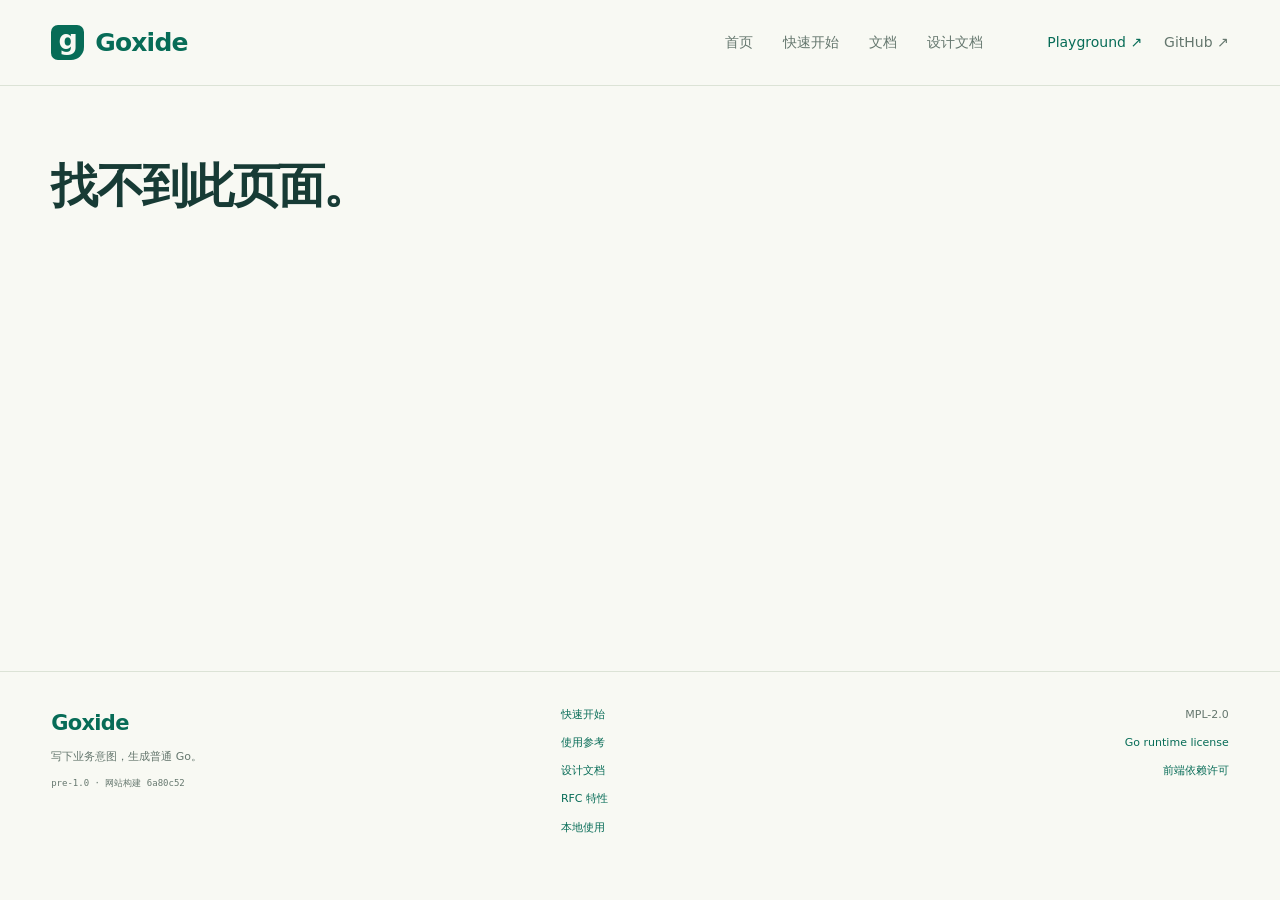
==== design/index.html @ eb505bed "Publish quickstart projects and language design reference" ====
<!doctype html>
<html lang="zh-CN"><head><meta charset="utf-8"><meta name="viewport" content="width=device-width,initial-scale=1"><meta name="description" content="用 Goxide 表达业务，生成你熟悉的 Go。学习渐进接入、完整 Gox 项目、包管理与 feature。"><link rel="icon" href="data:image/svg+xml,%3Csvg xmlns='http://www.w3.org/2000/svg' viewBox='0 0 32 32'%3E%3Ctext y='25' font-size='28'%3Eg%3C/text%3E%3C/svg%3E"><title>Goxide · 用 Goxide 表达业务，生成你熟悉的 Go</title>  <script type="module" crossorigin src="/assets/index-D90yCxRX.js"></script>
  <link rel="stylesheet" crossorigin href="/assets/index-eGLVN8Cb.css">
</head><body><div id="root"></div></body></html>
---- assets/index-eGLVN8Cb.css ----
:root{--paper:#f8f9f3;--surface:#fffef9;--ink:#173b35;--muted:#65776e;--teal:#076c57;--teal-dark:#055541;--mint:#e8f1df;--lime:#d9efb5;--line:#dce3d6;--code:#102e2a;--mono:ui-monospace, SFMono-Regular, Menlo, Consolas, monospace}*{box-sizing:border-box}html{scroll-padding-top:108px}body{background:var(--paper);color:var(--ink);margin:0;font:16px/1.75 -apple-system,BlinkMacSystemFont,Segoe UI,system-ui,sans-serif}a{color:var(--teal);text-underline-offset:4px}a:hover{color:var(--teal-dark)}button,input,select{font:inherit}button,.button{cursor:pointer;border:1px solid var(--line);background:var(--surface);color:var(--ink);border-radius:7px;padding:9px 14px;font-size:13px;line-height:1.5;text-decoration:none}button:hover,.button:hover{border-color:#91b29c}button:disabled{opacity:.45;cursor:default}button:focus-visible,a:focus-visible,input:focus-visible,select:focus-visible,summary:focus-visible,pre:focus-visible,[tabindex="0"]:focus-visible{outline-offset:3px;outline:3px solid #bf782e}.primary,button[aria-pressed=true]{background:var(--teal);color:#fff;border-color:var(--teal)}.primary:hover{background:var(--teal-dark);color:#fff}.button{justify-content:center;align-items:center;gap:15px;font-weight:650;display:inline-flex}input,select{border:1px solid var(--line);background:var(--surface);border-radius:6px;max-width:380px;padding:8px;font-size:13px}code{font-family:var(--mono);font-size:.88em}p{margin:0 0 16px}h1,h2,h3,h4{letter-spacing:-.035em;font-weight:700;line-height:1.35}h1{margin:12px 0 25px;font-size:clamp(32px,3.7vw,50px)}h2{margin:35px 0 16px;font-size:28px}h3{margin:25px 0 13px;font-size:21px}h4{margin:25px 0 12px;font-size:17px}pre{white-space:pre-wrap;overflow-wrap:anywhere;max-width:100%;font:13px/1.7 var(--mono);background:#e9eee3;padding:18px}[hidden]{display:none!important}.sr-only{clip:rect(0, 0, 0, 0);white-space:nowrap;border:0;width:1px;height:1px;margin:-1px;padding:0;position:absolute;overflow:hidden}.skip{z-index:100;background:var(--lime);padding:10px 16px;position:fixed;top:-100px;left:15px}.skip:focus{top:10px}.site-header,main,.site-footer{max-width:1440px;margin:auto;padding:24px 4%}.site-header{z-index:40;border-bottom:1px solid var(--line);background:var(--paper);justify-content:space-between;align-items:center;gap:32px;display:flex;position:sticky;top:0}.brand{letter-spacing:-.8px;align-items:center;gap:11px;font-size:25px;font-weight:780;line-height:1;text-decoration:none;display:inline-flex}.brand-mark{background:var(--teal);width:33px;height:35px;color:var(--paper);border-radius:7px 7px 13px;place-items:center;padding-bottom:5px;font-size:27px;display:grid}.site-header nav{align-items:center;gap:64px;font-size:14px;display:flex}.primary-navigation,.secondary-navigation{align-items:center;gap:30px;display:flex}.site-header nav a{color:var(--muted);white-space:nowrap;padding:6px 0;text-decoration:none}.site-header nav a[aria-current=page]{color:var(--teal);box-shadow:0 2px var(--teal);font-weight:700}.secondary-navigation{gap:22px}.secondary-navigation a:first-child{color:var(--teal)}main{outline:none;min-height:65vh}main>section{min-width:0;padding:32px 0 64px}.eyebrow{color:var(--teal);letter-spacing:2px;margin-bottom:15px;font-size:11px;font-weight:750;line-height:1.6}.caption,.provenance{color:var(--muted);overflow-wrap:anywhere;font-size:12px}.intro,.page-intro{color:var(--muted);max-width:820px;font-size:18px}.loading,.empty,.content-loading{color:var(--muted);padding:28px}.content-loading{border:1px dashed var(--line);border-radius:10px;align-self:start}.status-dot{background:#80b897;border-radius:50%;flex:none;width:6px;height:6px;display:inline-block}.toolbar{flex-wrap:wrap;align-items:center;gap:12px;margin:18px 0;display:flex}.toolbar label{align-items:center;gap:8px;font-size:13px;display:flex}.code-source{background:var(--code);color:#dfece3;font:12px/1.85 var(--mono);white-space:pre;overflow-wrap:normal;tab-size:4;max-height:620px;margin:0;padding:21px 24px;overflow:auto}.code-source code{font:inherit}.token-comment{color:#8ea99a}.token-string{color:#d9dfa5}.token-number{color:#e7bb8c}.token-keyword{color:#8bd4bb}.code-tabs{border-bottom:1px solid var(--line);gap:4px;min-width:0;padding:8px 10px;display:flex;overflow-x:auto}.code-tabs button{white-space:nowrap;color:var(--muted);background:0 0;border:0;border-radius:5px;padding:8px 14px;font-size:13px}.code-tabs button[aria-selected=true]{color:var(--teal);background:var(--mint);font-weight:700}.copy-control{flex:none;align-items:center;gap:7px;display:inline-flex}.copy-control button{padding:4px 9px;font-size:11px}.copy-status{font:10px/1.4 system-ui,sans-serif}.readonly-filebar{font:11px/1.5 var(--mono);color:#a8c2b5;border-bottom:1px solid #2c4840;justify-content:space-between;align-items:center;gap:12px;min-width:0;padding:11px 18px;display:flex}.readonly-filebar>span:first-child{overflow-wrap:anywhere;min-width:0}.readonly-filebar button{color:#d9e6da;background:0 0;border-color:#35564a}.file-view.readonly-view{background:var(--code);color:#dfece3;border-color:#25483c;border-radius:10px}.readonly-view .view-toolbar{color:#dfebdd;background:#1b3c32;border-bottom:1px solid #315145}.readonly-view .view-toolbar>span{color:#a8c2b5}.readonly-view .view-toolbar button{color:#dfece3;background:0 0;border-color:#4a6658}.readonly-view .empty{color:#afc2b7}.readonly-body.with-tree{grid-template-columns:minmax(145px,26%) minmax(0,1fr);display:grid}.readonly-pane{min-width:0}.readonly-tree{border-right:1px solid #315145;max-height:560px;padding:12px 9px;overflow:auto}.readonly-tree button{color:#b1c6b9;text-align:left;width:100%;font:11px/1.6 var(--mono);overflow-wrap:anywhere;background:0 0;border:0;border-radius:4px;padding:7px 9px;display:block}.readonly-tree button[aria-pressed=true]{color:#fff;background:#2b5442}.readonly-view .code-tabs,.hero-code .code-tabs{background:#16372e;border-color:#315145}.readonly-view .code-tabs button,.hero-code .code-tabs button{color:#b1c6b9}.readonly-view .code-tabs button[aria-selected=true],.hero-code .code-tabs button[aria-selected=true]{color:#e6f7cf;background:#2c5341}main>.home-page{padding-top:44px;padding-bottom:10px}.hero{grid-template-columns:minmax(0,1fr) minmax(0,1.07fr);align-items:center;gap:clamp(30px,5vw,76px);padding:20px 0 58px;display:grid}.hero-copy{min-width:0}.hero h1{letter-spacing:-.05em;margin:20px 0 27px;font-size:clamp(40px,4.35vw,62px);line-height:1.2}.hero h1>span{color:var(--teal)}.hero h1 .hero-verb{color:inherit;white-space:nowrap}.hero h1 em{color:var(--teal);margin-top:12px;font-size:.74em;font-style:normal;line-height:1.45;display:block}.hero-description{color:var(--muted);max-width:510px;font-size:16px;line-height:1.9}.hero-actions{flex-wrap:wrap;gap:10px;margin:29px 0 18px;display:flex}.hero-actions .button{padding:12px 17px}.hero-note{color:var(--muted);letter-spacing:.3px;font-size:11px}.hero-note code{font-size:12px}.hero-code{background:var(--code);border:1px solid #2b4c3a;border-radius:12px;min-width:0;overflow:hidden;box-shadow:14px 17px #e8eee0}.code-window-title{color:#c1d2c4;border-bottom:1px solid #315145;align-items:center;gap:13px;padding:14px 19px;font-size:11px;display:flex}.window-dots{color:#6c8b70;letter-spacing:2px;font-size:9px}.hero-code .code-source{height:350px;font-size:11px}.hero-code .loading{color:#bbd0bd;height:390px}.code-window-caption{color:#a5bea8;border-top:1px solid #315145;align-items:center;gap:9px;padding:13px 20px;font-size:10px;display:flex}.proof-strip{border-top:1px solid var(--line);border-bottom:1px solid var(--line);color:var(--muted);grid-template-columns:repeat(4,1fr);gap:20px;padding:22px 0;font-size:12px;display:grid}.proof-strip span{align-items:center;gap:9px;display:flex}.proof-strip span:before{content:"✓";color:var(--teal);font-size:13px}.home-section{padding:78px 0 0}.section-heading{justify-content:space-between;align-items:flex-end;gap:25px;margin-bottom:30px;display:flex}.section-heading h2{margin:6px 0 0;font-size:clamp(27px,2.6vw,35px)}.section-heading .eyebrow{margin-bottom:10px}.section-heading>a{white-space:nowrap;font-size:12px;text-decoration:none}.capability-grid{grid-template-columns:repeat(3,minmax(0,1fr));gap:22px;display:grid}.capability-card{border:1px solid var(--line);background:var(--surface);border-radius:10px;min-width:0;padding:22px}.card-number{font:11px var(--mono);color:#829781}.capability-card h3{margin:15px 0 12px;font-size:23px}.capability-card p{color:var(--muted);min-height:68px;font-size:13px}.capability-card .code-source{height:213px;margin:22px -22px 19px;padding:17px;font-size:10px}.capability-card>a{font-size:12px;font-weight:650;text-decoration:none}.workflow-grid{grid-template-columns:repeat(2,minmax(0,1fr));gap:24px;display:grid}.workflow-card{background:var(--surface);border:1px solid var(--line);color:var(--ink);border-radius:10px;padding:30px;text-decoration:none;display:block}.workflow-card:hover{border-color:#94b297}.workflow-card.tinted{background:#edf3e3}.workflow-label{color:var(--teal);letter-spacing:1px;font-size:11px;font-weight:650}.workflow-card h3{margin:14px 0 12px;font-size:25px}.workflow-card p{color:var(--muted);max-width:450px;font-size:14px}.workflow-chain{font:11px/1.5 var(--mono);flex-wrap:wrap;align-items:center;gap:9px;margin:27px 0;display:flex}.workflow-chain span{border:1px solid var(--line);background:#f9fbf5;border-radius:4px;padding:7px 9px}.workflow-chain b{color:#849c82}.workflow-card>strong{border-top:1px solid var(--line);color:var(--teal);justify-content:space-between;padding-top:19px;font-size:13px;display:flex}.project-preview{grid-template-columns:minmax(0,.8fr) minmax(0,1.2fr);align-items:start;gap:65px;display:grid}.project-preview h2{margin-top:12px;font-size:34px}.project-preview p:not(.eyebrow){color:var(--muted);font-size:15px}.project-preview .readonly-view{margin:0}.project-preview .code-source{max-height:405px}.text-link{font-size:13px;font-weight:600;text-decoration:none}.project-file-list{color:var(--muted);border-left:2px solid #cbdabd;flex-direction:column;gap:5px;margin-top:24px;padding-left:17px;display:flex}.project-file-list code{overflow-wrap:anywhere;font-size:11px}.try-banner{background:#e3edcf;border-radius:12px;justify-content:space-between;align-items:center;gap:30px;margin-top:80px;padding:38px 42px;display:flex}.try-banner h2{margin:8px 0 13px;font-size:31px}.try-banner p:last-child{color:var(--muted);margin:0;font-size:14px}.try-banner .button{flex:none;padding:13px 20px}.home-status{justify-content:space-between;align-items:center;gap:45px;padding:62px 0 32px;display:flex}.status-pill{font:9px/1.6 var(--mono);letter-spacing:1px;color:#647957;border:1px solid var(--line);background:#edf1e6;border-radius:20px;padding:4px 10px;display:inline-block}.home-status h2{margin:14px 0 10px;font-size:25px}.home-status p{color:var(--muted);margin-bottom:0;font-size:13px}.home-status>div:last-child{flex-direction:column;flex:none;gap:11px;display:flex}.home-status a{font-size:12px;text-decoration:none}.learn-page{grid-template-columns:222px minmax(0,1fr);gap:50px;display:grid}.section-sidebar{min-width:0}.section-sidebar .sidebar-content{max-height:calc(100vh - 145px);padding-right:14px;position:sticky;top:114px;overflow-y:auto}.sidebar-toggle{display:none}.sidebar-title{margin:6px 0 3px;font-size:14px;font-weight:700}.sidebar-caption{color:var(--muted);margin-bottom:27px;font-size:12px}.tutorial-sidebar nav{flex-direction:column;gap:9px;display:flex}.tutorial-sidebar nav a{color:var(--muted);border-left:2px solid #0000;border-radius:0 6px 6px 0;align-items:flex-start;gap:10px;padding:12px 10px;font-size:12px;line-height:1.65;text-decoration:none;display:flex}.tutorial-sidebar nav a[aria-current=step]{color:var(--teal);border-color:var(--teal);background:var(--mint);font-weight:650}.step-number{font:10px/2 var(--mono);opacity:.7}.sidebar-help{border-top:1px solid var(--line);color:var(--muted);flex-direction:column;gap:7px;margin:28px 0 5px;padding:20px 9px 0;font-size:11px;display:flex}.sidebar-help a{font-size:11px;text-decoration:none}.tutorial-content,.docs-article{min-width:0}.page-kicker{justify-content:space-between;align-items:center;gap:15px;display:flex}.page-kicker .eyebrow{margin:0}.page-kicker>a{font-size:11px;text-decoration:none}.tutorial-content h1{margin-top:18px;font-size:clamp(30px,3vw,43px)}.tutorial-actions{flex-wrap:wrap;align-items:center;gap:18px;margin:27px 0 32px;display:flex}.verified-note{color:var(--muted);align-items:center;gap:8px;font-size:10px;display:flex}.preset-panel{background:#edf3e6;border:1px solid #ceddc2;border-radius:9px;margin:0 0 28px;padding:22px}.preset-heading{justify-content:space-between;align-items:flex-start;gap:20px;display:flex}.preset-heading h2{margin:0 0 7px;font-size:19px}.preset-heading p{color:var(--muted);font-size:12px}.preset-heading>a{flex:none;font-size:11px;text-decoration:none}.preset-options{flex-wrap:wrap;gap:8px;display:flex}.preset-options button{padding:8px 12px;font-size:12px}.preset-facts{grid-template-columns:repeat(2,minmax(0,1fr));gap:12px;margin:18px 0;font-size:11px;display:grid}.preset-facts dt{color:var(--muted);margin-bottom:6px}.preset-facts dd{flex-wrap:wrap;gap:6px;margin:0;display:flex}.preset-facts code{border:1px solid var(--line);overflow-wrap:anywhere;background:#f7faf2;border-radius:4px;padding:3px 7px;font-size:10px}.preset-command{border-top:1px solid #d6e1ca;justify-content:space-between;align-items:center;gap:15px;padding-top:16px;display:flex}.preset-command>code{overflow-wrap:anywhere;font-size:11px}.tutorial-workbench{border:1px solid var(--line);background:var(--surface);border-radius:10px;min-width:0;overflow:hidden}.tutorial-workbench>.code-tabs{padding:10px}.tutorial-workbench>[role=tabpanel]{padding:15px}.tutorial-workbench .readonly-view{margin:0}.content-note{color:var(--muted);margin:0;padding:24px;font-size:14px}.tutorial-output{padding:3px 8px 8px}.tutorial-output h2{margin:12px 0;font-size:19px}.command-card{background:var(--code);color:#deebdd;border:1px solid #315145;border-radius:7px;margin:15px 0;overflow:hidden}.command-bar{border-bottom:1px solid #315145;justify-content:space-between;align-items:center;gap:12px;padding:13px 16px;display:flex}.command-bar>code{overflow-wrap:anywhere;font-size:11px}.command-bar .copy-control button{color:#deebdd;background:0 0;border-color:#4a6658}.command-success{color:#a6bcaa;margin:0;padding:16px;font-size:11px}.validation-commands{margin-top:22px;font-size:12px}.validation-commands summary{cursor:pointer;color:var(--teal);padding:8px 0}.run-preview{border:1px solid var(--line);border-radius:9px;margin-top:26px;overflow:hidden}.run-preview>div{background:#edf2e6;justify-content:space-between;align-items:center;gap:10px;padding:13px 20px;display:flex}.run-preview h2{margin:0;font-size:14px}.run-preview>div>span{color:var(--muted);font-size:10px}.run-preview .code-source{max-height:230px;font-size:11px}.run-preview>button{color:var(--teal);background:0 0;border:0;margin:10px 15px;font-size:11px}.tutorial-next-steps{justify-content:space-between;align-items:center;gap:30px;margin:34px 0;display:flex}.tutorial-next-steps h2{margin:0 0 9px;font-size:19px}.tutorial-next-steps p{color:var(--muted);max-width:560px;margin:0;font-size:12px}.tutorial-next-steps>a{flex:none;font-size:11px}.step-pagination{border-top:1px solid var(--line);grid-template-columns:repeat(2,minmax(0,1fr));gap:25px;padding-top:23px;display:grid}.step-pagination a{flex-direction:column;gap:6px;text-decoration:none;display:flex}.step-pagination a:last-child{text-align:right;align-items:flex-end}.step-pagination small{color:var(--muted);font-size:10px}.step-pagination strong{font-size:12px}.docs-page{grid-template-columns:220px minmax(0,1fr) 170px;gap:38px;display:grid}.docs-sidebar .sidebar-content{padding-right:14px}.reader-title{margin:2px 0 4px;font-size:14px;font-weight:700}.reader-caption{color:var(--muted);margin-bottom:17px;font-size:10px}.docs-search{border:1px solid var(--line);background:var(--surface);color:var(--muted);border-radius:7px;align-items:center;gap:7px;margin:2px 0 25px;padding:7px 10px;display:flex}.docs-search input{background:0 0;border:0;outline:none;width:100%;min-width:0;padding:0;font-size:12px}.docs-search:focus-within{outline-offset:2px;outline:2px solid #bf782e}.docs-search input:focus-visible{outline:none}.docs-search kbd{font:9px/1.6 var(--mono);border:1px solid var(--line);white-space:nowrap;border-radius:3px;padding:1px 3px}.search-count{color:var(--muted);margin-top:-12px;font-size:11px}.docs-category{margin-bottom:22px}.docs-category h2{letter-spacing:.7px;color:#788776;margin:0 0 8px;font-size:11px}.docs-category a{color:var(--muted);border-left:2px solid #0000;border-radius:0 4px 4px 0;padding:7px 10px;font-size:12px;line-height:1.6;text-decoration:none;display:block}.docs-category a[aria-current=page]{color:var(--teal);background:var(--mint);border-color:var(--teal);font-weight:650}.docs-article>.eyebrow{margin-top:2px}.docs-article>h1{margin:12px 0 32px;font-size:36px;line-height:1.35}.design-reading-note{color:#50664e;background:#edf3e5;border-left:3px solid #8eae76;border-radius:0 6px 6px 0;margin:-6px 0 27px;padding:15px 18px;font-size:12px;line-height:1.8}.markdown-content{overflow-wrap:anywhere;font-size:14px;line-height:1.95}.markdown-content>p:first-child{color:var(--muted);font-size:16px}.markdown-content h2{border-bottom:1px solid var(--line);margin:38px 0 17px;padding-bottom:12px;scroll-margin-top:108px;font-size:23px}.markdown-content h3{margin-top:29px;scroll-margin-top:108px;font-size:18px}.markdown-content h4{scroll-margin-top:108px}.markdown-content p{margin-bottom:17px}.markdown-content p code,.markdown-content li code,.markdown-content td code,.markdown-content th code{color:#305a40;background:#eaf0e1;border-radius:3px;padding:2px 5px;font-size:.85em}.markdown-content li{margin-bottom:6px;padding-left:2px}.markdown-content ul,.markdown-content ol{padding-left:23px}.markdown-content li p{margin:0}.markdown-content li ul,.markdown-content li ol{margin:8px 0}.markdown-content blockquote{color:#50664e;background:#eef3e5;border-left:3px solid #8eae76;margin:25px 0;padding:17px 22px}.markdown-content blockquote p:last-child{margin:0}.markdown-content hr{border:0;border-top:1px solid var(--line);margin:28px 0}.heading-anchor{color:#819879;opacity:0;margin-left:10px;font-size:.8em;text-decoration:none}.markdown-content :is(h2,h3,h4,h5,h6):hover .heading-anchor,.heading-anchor:focus-visible{opacity:1}.markdown-code{background:var(--code);border:1px solid #315145;border-radius:8px;margin:23px 0;overflow:hidden}.markdown-code .code-source{font-size:11px}.table-scroll{border:1px solid var(--line);border-radius:6px;max-width:100%;margin:23px 0;overflow:auto}.table-scroll table{border-collapse:collapse;width:100%;min-width:560px;font-size:12px}.table-scroll th{background:#eef2e6;font-size:11px}.table-scroll th,.table-scroll td{border-bottom:1px solid var(--line);text-align:left;vertical-align:top;padding:11px 13px}.table-scroll tr:last-child td{border-bottom:0}.table-scroll td{min-width:100px}.docs-toc>div{border-left:1px solid var(--line);max-height:calc(100vh - 150px);padding-left:19px;position:sticky;top:116px;overflow-y:auto}.docs-toc p{letter-spacing:1px;color:var(--muted);margin-bottom:12px;font-size:10px}.docs-toc nav,.inline-toc nav{flex-direction:column;gap:10px;display:flex}.docs-toc nav a,.inline-toc nav a{color:var(--muted);overflow-wrap:anywhere;font-size:11px;line-height:1.6;text-decoration:none}.docs-toc nav a:hover,.inline-toc nav a:hover{color:var(--teal)}.docs-toc nav a.nested,.inline-toc nav a.nested{padding-left:9px}.back-to-top{margin-top:25px;font-size:10px;text-decoration:none;display:block}.inline-toc{display:none}.docs-bottom{border-top:1px solid var(--line);justify-content:space-between;gap:20px;margin-top:45px;padding-top:22px;font-size:11px;display:flex}.missing-content h1{font-size:31px}.dual-editor{grid-template-columns:minmax(0,1fr) minmax(0,1fr);gap:14px;display:grid}.dual-editor>div{min-width:0}.dual-editor[data-layout=source],.dual-editor[data-layout=result],.dual-editor[data-layout=vertical]{grid-template-columns:minmax(0,1fr)}.dual-editor[data-layout=source]>.result-panel,.dual-editor[data-layout=result]>.source-panel{display:none}.file-view{border:1px solid var(--line);background:#fff;border-radius:7px;min-width:0;margin:16px 0;overflow:hidden}.view-toolbar{background:#eef2e9;align-items:center;gap:12px;padding:7px 10px;font-size:12px;display:flex}.view-toolbar>span{color:var(--muted);margin-left:auto}.view-toolbar button{padding:4px 8px;font-size:11px}.view-body{grid-template-columns:minmax(110px,23%) minmax(0,1fr);display:grid}.view-body.collapsed{grid-template-columns:minmax(0,1fr)}.file-tree{border-right:1px solid var(--line);max-height:550px;padding:8px;overflow:auto}.file-tree p{font:10px var(--mono);color:var(--muted);overflow-wrap:anywhere}.file-tree button{text-align:left;overflow-wrap:anywhere;width:100%;font:11px var(--mono);margin:3px 0;padding:6px;display:block}.file-pane{min-width:0}.file-tabs{background:#f6f8f0;gap:4px;padding:7px;display:flex;overflow:auto}.file-tabs button{white-space:nowrap;font:12px var(--mono);padding:5px 9px}.tabs-row{background:#f6f8f0;gap:6px;min-width:0;padding:7px;display:flex}.tabs-row>.file-tabs{background:0 0;flex:1;min-width:0;padding:0}.tabs-row>.new-file{flex-shrink:0;padding:5px 8px;font-size:11px}.filebar{border-bottom:1px solid var(--line);font:11px var(--mono);flex-wrap:wrap;align-items:center;gap:8px;min-height:44px;padding:8px;display:flex}.filebar>span:first-child{overflow-wrap:anywhere;flex:1}.filebar button{padding:4px 8px;font-size:11px}.monaco-host{width:100%;min-width:0;height:460px}#status{color:var(--teal);font-size:13px}#status[data-state=error],#file-error{color:#a03924}#diagnostic{color:#76261a;background:#fff0e8;border-left:3px solid #a03924}.rfc-browser{grid-template-columns:250px minmax(0,1fr);gap:35px;display:grid}.rfc-browser article{min-width:0}.rfc-browser article>h2{margin-top:0}#rfc-list{border-right:1px solid var(--line);padding-right:15px}#rfc-list a{border-bottom:1px solid var(--line);overflow-wrap:anywhere;padding:12px;font-size:13px;text-decoration:none;display:block}#rfc-list a[aria-current=page]{background:var(--mint);font-weight:650}#rfc-list small{color:var(--muted);margin-top:6px;display:block}#project-examples>div{border-top:1px solid var(--line);margin-top:45px}.site-footer{border-top:1px solid var(--line);color:var(--muted);grid-template-columns:1.5fr 1fr 1fr;gap:35px;padding-top:33px;padding-bottom:35px;font-size:11px;display:grid}.footer-brand{letter-spacing:-.7px;font-size:21px;font-weight:750;text-decoration:none}.site-footer p{margin:6px 0}.site-footer small{font:9px/1.5 var(--mono)}.site-footer nav,.footer-licenses{flex-direction:column;gap:9px;display:flex}.site-footer a{text-decoration:none}.footer-licenses{align-items:flex-end}@media (width<=1200px){.site-header nav,.hero{gap:35px}.hero h1{font-size:48px}.hero-actions .button{gap:8px;padding:11px 12px;font-size:12px}.docs-page{grid-template-columns:205px minmax(0,1fr);gap:36px}.docs-toc{display:none}.inline-toc{border:1px solid var(--line);background:#f0f4e9;border-radius:6px;margin:-6px 0 28px;padding:11px 15px;display:block}.inline-toc summary{cursor:pointer;color:var(--teal);font-size:12px}.inline-toc nav{margin:15px 4px 5px}.learn-page{grid-template-columns:200px minmax(0,1fr);gap:30px}.project-preview{gap:35px}}@media (width<=900px){.site-header{gap:20px}.site-header nav{gap:25px}.primary-navigation{gap:21px}.secondary-navigation{gap:15px}.github-link{display:none}.hero{grid-template-columns:minmax(0,1fr);gap:34px;padding-top:0}.hero-copy{max-width:640px}.hero h1{max-width:650px;font-size:51px}.hero h1 em{margin-top:7px}.hero-description{max-width:600px}.hero-code{box-shadow:8px 10px #e8eee0}.hero-code .code-source{height:320px;font-size:12px}.proof-strip{grid-template-columns:repeat(2,minmax(0,1fr));gap:15px 25px}.capability-grid{grid-template-columns:minmax(0,1fr);gap:16px}.capability-card{grid-template-columns:minmax(0,1fr) minmax(0,1fr);column-gap:24px;display:grid}.capability-card .code-source{grid-area:1/2/5;height:auto;min-height:236px;margin:-22px -22px -22px 0}.capability-card h3{margin-top:8px}.capability-card p{min-height:0}.capability-card>a{align-self:end}.workflow-card{padding:24px}.workflow-card h3{font-size:22px}.project-preview{grid-template-columns:minmax(0,1fr);gap:25px}.project-file-list{display:none}.try-banner{padding:30px}.try-banner h2{font-size:26px}.learn-page,.docs-page{grid-template-columns:minmax(0,1fr);gap:28px}.section-sidebar{border:1px solid var(--line);background:#f1f4e9;border-radius:8px}.sidebar-toggle{width:100%;color:var(--teal);background:0 0;border:0;justify-content:space-between;align-items:center;padding:12px 16px;font-size:13px;font-weight:650;display:flex}.section-sidebar .sidebar-content{max-height:430px;padding:5px 17px 17px;position:static}.section-sidebar:not([data-open=true]) .sidebar-content{display:none}.section-sidebar .sidebar-help{margin-top:18px}.sidebar-caption{margin-bottom:12px}.tutorial-sidebar nav{gap:4px}.docs-category{margin-bottom:15px}.docs-search{margin-top:8px}.docs-article>h1{font-size:34px}.dual-editor[data-layout=horizontal],.rfc-browser{grid-template-columns:minmax(0,1fr)}#rfc-list{border:1px solid var(--line);max-height:260px;padding:0;overflow:auto}}@media (width<=620px){html{scroll-padding-top:132px}.site-header,main,.site-footer{padding-left:5%;padding-right:5%}.site-header{flex-wrap:wrap;row-gap:17px;padding-top:17px;padding-bottom:14px}.brand{font-size:24px}.brand-mark{width:29px;height:31px;font-size:25px}.site-header nav{justify-content:space-between;gap:10px;width:100%;font-size:12px}.primary-navigation{gap:clamp(10px,2.7vw,18px)}.site-header nav a{padding:3px 0}.github-link{display:none}main>section{padding-top:18px;padding-bottom:40px}main>.home-page{padding-top:26px}.hero{padding-bottom:36px}.hero .eyebrow{letter-spacing:1.5px;font-size:10px}.hero h1{margin:17px 0 23px;font-size:42px;line-height:1.2}.hero h1 em{font-size:.67em;line-height:1.6}.hero-description{font-size:14px;line-height:1.85}.hero-actions{gap:9px;margin-top:23px}.hero-actions .button{flex:145px;padding:12px 11px;font-size:11px}.hero-note{font-size:10px}.hero-code .code-source{height:300px;padding:18px;font-size:10px}.hero-code .readonly-filebar{padding:9px 13px;font-size:10px}.code-window-title{padding:12px 14px;font-size:10px}.code-window-caption{padding:11px 14px;font-size:9px}.proof-strip{gap:14px;padding:20px 0;font-size:10px}.home-section{padding-top:48px}.section-heading{margin-bottom:23px;display:block}.section-heading h2{font-size:26px}.section-heading>a{margin-top:15px;display:inline-block}.capability-card{padding:22px;display:block}.capability-card h3{margin-top:13px;font-size:23px}.capability-card p{font-size:13px}.capability-card .code-source{height:203px;min-height:0;margin:22px -22px 19px}.workflow-grid{grid-template-columns:minmax(0,1fr);gap:16px}.workflow-chain{margin:22px 0}.project-preview h2{font-size:28px}.project-preview p:not(.eyebrow){font-size:13px}.project-preview .code-source{max-height:320px;font-size:10px}.try-banner{flex-direction:column;align-items:flex-start;gap:23px;margin-top:47px;padding:25px}.try-banner h2{font-size:25px}.try-banner p:last-child,.try-banner .button{font-size:12px}.home-status{flex-direction:column;align-items:flex-start;gap:24px;padding:40px 0 24px}.home-status>div:last-child{gap:13px}.page-kicker{display:block}.page-kicker>a{margin-top:9px;display:block}.tutorial-content h1,.docs-article>h1{margin-bottom:20px;font-size:29px}.page-intro{font-size:15px}.tutorial-actions{gap:13px;margin:23px 0 26px}.verified-note{font-size:9px}.preset-panel{padding:17px}.preset-heading{display:block}.preset-heading>a{margin-bottom:15px;display:inline-block}.preset-facts{grid-template-columns:minmax(0,1fr)}.preset-options button{padding:7px 10px;font-size:11px}.preset-command{flex-direction:column;align-items:flex-start;gap:10px}.tutorial-workbench>.code-tabs{padding:6px}.code-tabs button{padding:8px 11px;font-size:11px}.tutorial-workbench>[role=tabpanel]{padding:8px}.readonly-body.with-tree{grid-template-columns:minmax(0,1fr)}.readonly-tree{border-bottom:1px solid #315145;border-right:0;max-height:150px;padding:8px}.readonly-tree button{padding:5px 8px}.readonly-filebar{flex-wrap:wrap;padding:10px 13px}.code-source{max-height:440px;padding:17px;font-size:10px}.copy-control button{font-size:10px}.copy-status{display:none}.command-bar{flex-direction:column;align-items:flex-start;padding:13px}.command-bar>code{font-size:10px}.tutorial-output{padding:2px}.tutorial-next-steps{flex-direction:column;align-items:flex-start;gap:15px;margin:28px 0}.step-pagination{gap:18px}.step-pagination strong{font-size:11px}.markdown-content{font-size:13px;line-height:1.95}.markdown-content>p:first-child{font-size:14px}.markdown-content h2{margin-top:32px;font-size:21px}.markdown-content h3{font-size:17px}.markdown-code .code-source{font-size:10px}.table-scroll th,.table-scroll td{padding:10px}.table-scroll table{font-size:11px}.docs-bottom{flex-wrap:wrap;gap:15px}.toolbar label{flex-wrap:wrap}input,select{max-width:100%}.view-body{grid-template-columns:100px minmax(0,1fr)}.view-toolbar{gap:9px}.site-footer{grid-template-columns:1fr 1fr;gap:30px;padding-top:29px}.site-footer>div:first-child{grid-column:1/-1}.footer-licenses{align-items:flex-start}}@media (prefers-reduced-motion:no-preference){a,button{transition:background-color .15s,border-color .15s,color .15s}}
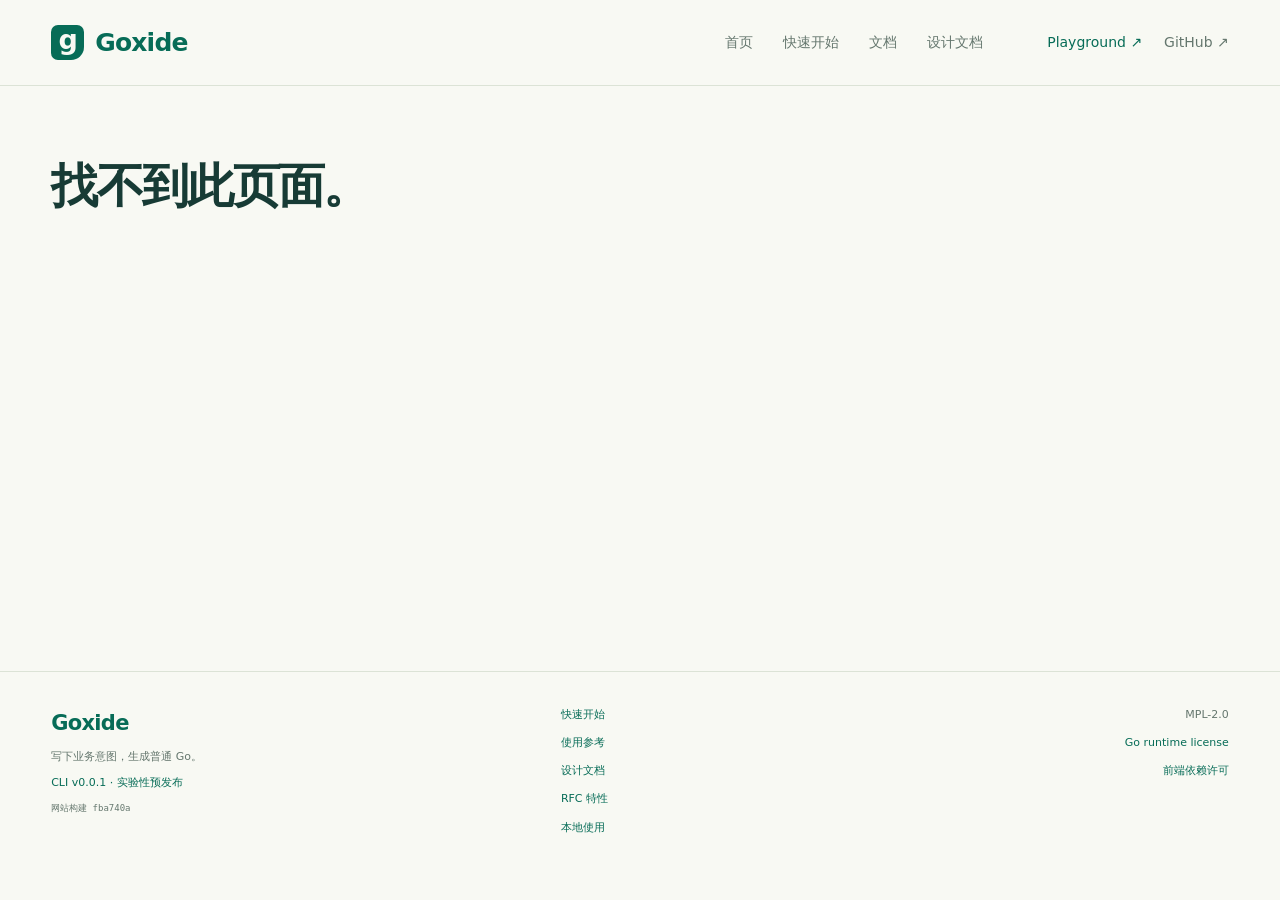
==== commit 75e75416: "Publish v0.0.1 preview downloads and installation guide" ====
--- a/design/index.html
+++ b/design/index.html
@@ -1,4 +1,4 @@
 <!doctype html>
-<html lang="zh-CN"><head><meta charset="utf-8"><meta name="viewport" content="width=device-width,initial-scale=1"><meta name="description" content="用 Goxide 表达业务，生成你熟悉的 Go。学习渐进接入、完整 Gox 项目、包管理与 feature。"><link rel="icon" href="data:image/svg+xml,%3Csvg xmlns='http://www.w3.org/2000/svg' viewBox='0 0 32 32'%3E%3Ctext y='25' font-size='28'%3Eg%3C/text%3E%3C/svg%3E"><title>Goxide · 用 Goxide 表达业务，生成你熟悉的 Go</title>  <script type="module" crossorigin src="/assets/index-D90yCxRX.js"></script>
-  <link rel="stylesheet" crossorigin href="/assets/index-eGLVN8Cb.css">
+<html lang="zh-CN"><head><meta charset="utf-8"><meta name="viewport" content="width=device-width,initial-scale=1"><meta name="description" content="用 Goxide 表达业务，生成你熟悉的 Go。学习渐进接入、完整 Gox 项目、包管理与 feature。"><link rel="icon" href="data:image/svg+xml,%3Csvg xmlns='http://www.w3.org/2000/svg' viewBox='0 0 32 32'%3E%3Ctext y='25' font-size='28'%3Eg%3C/text%3E%3C/svg%3E"><title>Goxide · 用 Goxide 表达业务，生成你熟悉的 Go</title>  <script type="module" crossorigin src="/assets/index-BRDBr-Si.js"></script>
+  <link rel="stylesheet" crossorigin href="/assets/index-LhmfD3P_.css">
 </head><body><div id="root"></div></body></html>
--- a/assets/index-LhmfD3P_.css
+++ b/assets/index-LhmfD3P_.css
@@ -0,0 +1 @@
+:root{--paper:#f8f9f3;--surface:#fffef9;--ink:#173b35;--muted:#65776e;--teal:#076c57;--teal-dark:#055541;--mint:#e8f1df;--lime:#d9efb5;--line:#dce3d6;--code:#102e2a;--mono:ui-monospace, SFMono-Regular, Menlo, Consolas, monospace}*{box-sizing:border-box}html{scroll-padding-top:108px}body{background:var(--paper);color:var(--ink);margin:0;font:16px/1.75 -apple-system,BlinkMacSystemFont,Segoe UI,system-ui,sans-serif}a{color:var(--teal);text-underline-offset:4px}a:hover{color:var(--teal-dark)}button,input,select{font:inherit}button,.button{cursor:pointer;border:1px solid var(--line);background:var(--surface);color:var(--ink);border-radius:7px;padding:9px 14px;font-size:13px;line-height:1.5;text-decoration:none}button:hover,.button:hover{border-color:#91b29c}button:disabled{opacity:.45;cursor:default}button:focus-visible,a:focus-visible,input:focus-visible,select:focus-visible,summary:focus-visible,pre:focus-visible,[tabindex="0"]:focus-visible{outline-offset:3px;outline:3px solid #bf782e}.primary,button[aria-pressed=true]{background:var(--teal);color:#fff;border-color:var(--teal)}.primary:hover{background:var(--teal-dark);color:#fff}.button{justify-content:center;align-items:center;gap:15px;font-weight:650;display:inline-flex}input,select{border:1px solid var(--line);background:var(--surface);border-radius:6px;max-width:380px;padding:8px;font-size:13px}code{font-family:var(--mono);font-size:.88em}p{margin:0 0 16px}h1,h2,h3,h4{letter-spacing:-.035em;font-weight:700;line-height:1.35}h1{margin:12px 0 25px;font-size:clamp(32px,3.7vw,50px)}h2{margin:35px 0 16px;font-size:28px}h3{margin:25px 0 13px;font-size:21px}h4{margin:25px 0 12px;font-size:17px}pre{white-space:pre-wrap;overflow-wrap:anywhere;max-width:100%;font:13px/1.7 var(--mono);background:#e9eee3;padding:18px}[hidden]{display:none!important}.sr-only{clip:rect(0, 0, 0, 0);white-space:nowrap;border:0;width:1px;height:1px;margin:-1px;padding:0;position:absolute;overflow:hidden}.skip{z-index:100;background:var(--lime);padding:10px 16px;position:fixed;top:-100px;left:15px}.skip:focus{top:10px}.site-header,main,.site-footer{max-width:1440px;margin:auto;padding:24px 4%}.site-header{z-index:40;border-bottom:1px solid var(--line);background:var(--paper);justify-content:space-between;align-items:center;gap:32px;display:flex;position:sticky;top:0}.brand{letter-spacing:-.8px;align-items:center;gap:11px;font-size:25px;font-weight:780;line-height:1;text-decoration:none;display:inline-flex}.brand-mark{background:var(--teal);width:33px;height:35px;color:var(--paper);border-radius:7px 7px 13px;place-items:center;padding-bottom:5px;font-size:27px;display:grid}.site-header nav{align-items:center;gap:64px;font-size:14px;display:flex}.primary-navigation,.secondary-navigation{align-items:center;gap:30px;display:flex}.site-header nav a{color:var(--muted);white-space:nowrap;padding:6px 0;text-decoration:none}.site-header nav a[aria-current=page]{color:var(--teal);box-shadow:0 2px var(--teal);font-weight:700}.secondary-navigation{gap:22px}.secondary-navigation a:first-child{color:var(--teal)}main{outline:none;min-height:65vh}main>section{min-width:0;padding:32px 0 64px}.eyebrow{color:var(--teal);letter-spacing:2px;margin-bottom:15px;font-size:11px;font-weight:750;line-height:1.6}.caption,.provenance{color:var(--muted);overflow-wrap:anywhere;font-size:12px}.intro,.page-intro{color:var(--muted);max-width:820px;font-size:18px}.loading,.empty,.content-loading{color:var(--muted);padding:28px}.content-loading{border:1px dashed var(--line);border-radius:10px;align-self:start}.status-dot{background:#80b897;border-radius:50%;flex:none;width:6px;height:6px;display:inline-block}.toolbar{flex-wrap:wrap;align-items:center;gap:12px;margin:18px 0;display:flex}.toolbar label{align-items:center;gap:8px;font-size:13px;display:flex}.code-source{background:var(--code);color:#dfece3;font:12px/1.85 var(--mono);white-space:pre;overflow-wrap:normal;tab-size:4;max-height:620px;margin:0;padding:21px 24px;overflow:auto}.code-source code{font:inherit}.token-comment{color:#8ea99a}.token-string{color:#d9dfa5}.token-number{color:#e7bb8c}.token-keyword{color:#8bd4bb}.code-tabs{border-bottom:1px solid var(--line);gap:4px;min-width:0;padding:8px 10px;display:flex;overflow-x:auto}.code-tabs button{white-space:nowrap;color:var(--muted);background:0 0;border:0;border-radius:5px;padding:8px 14px;font-size:13px}.code-tabs button[aria-selected=true]{color:var(--teal);background:var(--mint);font-weight:700}.copy-control{flex:none;align-items:center;gap:7px;display:inline-flex}.copy-control button{padding:4px 9px;font-size:11px}.copy-status{font:10px/1.4 system-ui,sans-serif}.readonly-filebar{font:11px/1.5 var(--mono);color:#a8c2b5;border-bottom:1px solid #2c4840;justify-content:space-between;align-items:center;gap:12px;min-width:0;padding:11px 18px;display:flex}.readonly-filebar>span:first-child{overflow-wrap:anywhere;min-width:0}.readonly-filebar button{color:#d9e6da;background:0 0;border-color:#35564a}.file-view.readonly-view{background:var(--code);color:#dfece3;border-color:#25483c;border-radius:10px}.readonly-view .view-toolbar{color:#dfebdd;background:#1b3c32;border-bottom:1px solid #315145}.readonly-view .view-toolbar>span{color:#a8c2b5}.readonly-view .view-toolbar button{color:#dfece3;background:0 0;border-color:#4a6658}.readonly-view .empty{color:#afc2b7}.readonly-body.with-tree{grid-template-columns:minmax(145px,26%) minmax(0,1fr);display:grid}.readonly-pane{min-width:0}.readonly-tree{border-right:1px solid #315145;max-height:560px;padding:12px 9px;overflow:auto}.readonly-tree button{color:#b1c6b9;text-align:left;width:100%;font:11px/1.6 var(--mono);overflow-wrap:anywhere;background:0 0;border:0;border-radius:4px;padding:7px 9px;display:block}.readonly-tree button[aria-pressed=true]{color:#fff;background:#2b5442}.readonly-view .code-tabs,.hero-code .code-tabs{background:#16372e;border-color:#315145}.readonly-view .code-tabs button,.hero-code .code-tabs button{color:#b1c6b9}.readonly-view .code-tabs button[aria-selected=true],.hero-code .code-tabs button[aria-selected=true]{color:#e6f7cf;background:#2c5341}main>.home-page{padding-top:44px;padding-bottom:10px}.hero{grid-template-columns:minmax(0,1fr) minmax(0,1.07fr);align-items:center;gap:clamp(30px,5vw,76px);padding:20px 0 58px;display:grid}.hero-copy{min-width:0}.hero h1{letter-spacing:-.05em;margin:20px 0 27px;font-size:clamp(40px,4.35vw,62px);line-height:1.2}.hero h1>span{color:var(--teal)}.hero h1 .hero-verb{color:inherit;white-space:nowrap}.hero h1 em{color:var(--teal);margin-top:12px;font-size:.74em;font-style:normal;line-height:1.45;display:block}.hero-description{color:var(--muted);max-width:510px;font-size:16px;line-height:1.9}.hero-actions{flex-wrap:wrap;gap:10px;margin:29px 0 18px;display:flex}.hero-actions .button{padding:12px 17px}.hero-note{color:var(--muted);letter-spacing:.3px;font-size:11px}.hero-note code{font-size:12px}.hero-download{color:var(--muted);flex-wrap:wrap;align-items:center;gap:6px 15px;margin:12px 0 0;font-size:11px;display:flex}.hero-download a{font-weight:650}.hero-code{background:var(--code);border:1px solid #2b4c3a;border-radius:12px;min-width:0;overflow:hidden;box-shadow:14px 17px #e8eee0}.code-window-title{color:#c1d2c4;border-bottom:1px solid #315145;align-items:center;gap:13px;padding:14px 19px;font-size:11px;display:flex}.window-dots{color:#6c8b70;letter-spacing:2px;font-size:9px}.hero-code .code-source{height:350px;font-size:11px}.hero-code .loading{color:#bbd0bd;height:390px}.code-window-caption{color:#a5bea8;border-top:1px solid #315145;align-items:center;gap:9px;padding:13px 20px;font-size:10px;display:flex}.proof-strip{border-top:1px solid var(--line);border-bottom:1px solid var(--line);color:var(--muted);grid-template-columns:repeat(4,1fr);gap:20px;padding:22px 0;font-size:12px;display:grid}.proof-strip span{align-items:center;gap:9px;display:flex}.proof-strip span:before{content:"✓";color:var(--teal);font-size:13px}.home-section{padding:78px 0 0}.section-heading{justify-content:space-between;align-items:flex-end;gap:25px;margin-bottom:30px;display:flex}.section-heading h2{margin:6px 0 0;font-size:clamp(27px,2.6vw,35px)}.section-heading .eyebrow{margin-bottom:10px}.section-heading>a{white-space:nowrap;font-size:12px;text-decoration:none}.capability-grid{grid-template-columns:repeat(3,minmax(0,1fr));gap:22px;display:grid}.capability-card{border:1px solid var(--line);background:var(--surface);border-radius:10px;min-width:0;padding:22px}.card-number{font:11px var(--mono);color:#829781}.capability-card h3{margin:15px 0 12px;font-size:23px}.capability-card p{color:var(--muted);min-height:68px;font-size:13px}.capability-card .code-source{height:213px;margin:22px -22px 19px;padding:17px;font-size:10px}.capability-card>a{font-size:12px;font-weight:650;text-decoration:none}.workflow-grid{grid-template-columns:repeat(2,minmax(0,1fr));gap:24px;display:grid}.workflow-card{background:var(--surface);border:1px solid var(--line);color:var(--ink);border-radius:10px;padding:30px;text-decoration:none;display:block}.workflow-card:hover{border-color:#94b297}.workflow-card.tinted{background:#edf3e3}.workflow-label{color:var(--teal);letter-spacing:1px;font-size:11px;font-weight:650}.workflow-card h3{margin:14px 0 12px;font-size:25px}.workflow-card p{color:var(--muted);max-width:450px;font-size:14px}.workflow-chain{font:11px/1.5 var(--mono);flex-wrap:wrap;align-items:center;gap:9px;margin:27px 0;display:flex}.workflow-chain span{border:1px solid var(--line);background:#f9fbf5;border-radius:4px;padding:7px 9px}.workflow-chain b{color:#849c82}.workflow-card>strong{border-top:1px solid var(--line);color:var(--teal);justify-content:space-between;padding-top:19px;font-size:13px;display:flex}.project-preview{grid-template-columns:minmax(0,.8fr) minmax(0,1.2fr);align-items:start;gap:65px;display:grid}.project-preview h2{margin-top:12px;font-size:34px}.project-preview p:not(.eyebrow){color:var(--muted);font-size:15px}.project-preview .readonly-view{margin:0}.project-preview .code-source{max-height:405px}.text-link{font-size:13px;font-weight:600;text-decoration:none}.project-file-list{color:var(--muted);border-left:2px solid #cbdabd;flex-direction:column;gap:5px;margin-top:24px;padding-left:17px;display:flex}.project-file-list code{overflow-wrap:anywhere;font-size:11px}.try-banner{background:#e3edcf;border-radius:12px;justify-content:space-between;align-items:center;gap:30px;margin-top:80px;padding:38px 42px;display:flex}.try-banner h2{margin:8px 0 13px;font-size:31px}.try-banner p:last-child{color:var(--muted);margin:0;font-size:14px}.try-banner .button{flex:none;padding:13px 20px}.home-status{justify-content:space-between;align-items:center;gap:45px;padding:62px 0 32px;display:flex}.status-pill{font:9px/1.6 var(--mono);letter-spacing:1px;color:#647957;border:1px solid var(--line);background:#edf1e6;border-radius:20px;padding:4px 10px;display:inline-block}.home-status h2{margin:14px 0 10px;font-size:25px}.home-status p{color:var(--muted);margin-bottom:0;font-size:13px}.home-status>div:last-child{flex-direction:column;flex:none;gap:11px;display:flex}.home-status a{font-size:12px;text-decoration:none}.learn-page{grid-template-columns:222px minmax(0,1fr);gap:50px;display:grid}.section-sidebar{min-width:0}.section-sidebar .sidebar-content{max-height:calc(100vh - 145px);padding-right:14px;position:sticky;top:114px;overflow-y:auto}.sidebar-toggle{display:none}.sidebar-title{margin:6px 0 3px;font-size:14px;font-weight:700}.sidebar-caption{color:var(--muted);margin-bottom:27px;font-size:12px}.tutorial-sidebar nav{flex-direction:column;gap:9px;display:flex}.tutorial-sidebar nav a{color:var(--muted);border-left:2px solid #0000;border-radius:0 6px 6px 0;align-items:flex-start;gap:10px;padding:12px 10px;font-size:12px;line-height:1.65;text-decoration:none;display:flex}.tutorial-sidebar nav a[aria-current=step]{color:var(--teal);border-color:var(--teal);background:var(--mint);font-weight:650}.step-number{font:10px/2 var(--mono);opacity:.7}.sidebar-help{border-top:1px solid var(--line);color:var(--muted);flex-direction:column;gap:7px;margin:28px 0 5px;padding:20px 9px 0;font-size:11px;display:flex}.sidebar-help a{font-size:11px;text-decoration:none}.tutorial-content,.docs-article{min-width:0}.page-kicker{justify-content:space-between;align-items:center;gap:15px;display:flex}.page-kicker .eyebrow{margin:0}.page-kicker>a{font-size:11px;text-decoration:none}.tutorial-content h1{margin-top:18px;font-size:clamp(30px,3vw,43px)}.tutorial-actions{flex-wrap:wrap;align-items:center;gap:18px;margin:27px 0 32px;display:flex}.verified-note{color:var(--muted);align-items:center;gap:8px;font-size:10px;display:flex}.preset-panel{background:#edf3e6;border:1px solid #ceddc2;border-radius:9px;margin:0 0 28px;padding:22px}.preset-heading{justify-content:space-between;align-items:flex-start;gap:20px;display:flex}.preset-heading h2{margin:0 0 7px;font-size:19px}.preset-heading p{color:var(--muted);font-size:12px}.preset-heading>a{flex:none;font-size:11px;text-decoration:none}.preset-options{flex-wrap:wrap;gap:8px;display:flex}.preset-options button{padding:8px 12px;font-size:12px}.preset-facts{grid-template-columns:repeat(2,minmax(0,1fr));gap:12px;margin:18px 0;font-size:11px;display:grid}.preset-facts dt{color:var(--muted);margin-bottom:6px}.preset-facts dd{flex-wrap:wrap;gap:6px;margin:0;display:flex}.preset-facts code{border:1px solid var(--line);overflow-wrap:anywhere;background:#f7faf2;border-radius:4px;padding:3px 7px;font-size:10px}.preset-command{border-top:1px solid #d6e1ca;justify-content:space-between;align-items:center;gap:15px;padding-top:16px;display:flex}.preset-command>code{overflow-wrap:anywhere;font-size:11px}.tutorial-workbench{border:1px solid var(--line);background:var(--surface);border-radius:10px;min-width:0;overflow:hidden}.tutorial-workbench>.code-tabs{padding:10px}.tutorial-workbench>[role=tabpanel]{padding:15px}.tutorial-workbench .readonly-view{margin:0}.content-note{color:var(--muted);margin:0;padding:24px;font-size:14px}.tutorial-output{padding:3px 8px 8px}.tutorial-output h2{margin:12px 0;font-size:19px}.command-card{background:var(--code);color:#deebdd;border:1px solid #315145;border-radius:7px;margin:15px 0;overflow:hidden}.command-bar{border-bottom:1px solid #315145;justify-content:space-between;align-items:center;gap:12px;padding:13px 16px;display:flex}.command-bar>code{overflow-wrap:anywhere;font-size:11px}.command-bar .copy-control button{color:#deebdd;background:0 0;border-color:#4a6658}.command-success{color:#a6bcaa;margin:0;padding:16px;font-size:11px}.validation-commands{margin-top:22px;font-size:12px}.validation-commands summary{cursor:pointer;color:var(--teal);padding:8px 0}.run-preview{border:1px solid var(--line);border-radius:9px;margin-top:26px;overflow:hidden}.run-preview>div{background:#edf2e6;justify-content:space-between;align-items:center;gap:10px;padding:13px 20px;display:flex}.run-preview h2{margin:0;font-size:14px}.run-preview>div>span{color:var(--muted);font-size:10px}.run-preview .code-source{max-height:230px;font-size:11px}.run-preview>button{color:var(--teal);background:0 0;border:0;margin:10px 15px;font-size:11px}.tutorial-next-steps{justify-content:space-between;align-items:center;gap:30px;margin:34px 0;display:flex}.tutorial-next-steps h2{margin:0 0 9px;font-size:19px}.tutorial-next-steps p{color:var(--muted);max-width:560px;margin:0;font-size:12px}.tutorial-next-steps>a{flex:none;font-size:11px}.step-pagination{border-top:1px solid var(--line);grid-template-columns:repeat(2,minmax(0,1fr));gap:25px;padding-top:23px;display:grid}.step-pagination a{flex-direction:column;gap:6px;text-decoration:none;display:flex}.step-pagination a:last-child{text-align:right;align-items:flex-end}.step-pagination small{color:var(--muted);font-size:10px}.step-pagination strong{font-size:12px}.docs-page{grid-template-columns:220px minmax(0,1fr) 170px;gap:38px;display:grid}.docs-sidebar .sidebar-content{padding-right:14px}.reader-title{margin:2px 0 4px;font-size:14px;font-weight:700}.reader-caption{color:var(--muted);margin-bottom:17px;font-size:10px}.docs-search{border:1px solid var(--line);background:var(--surface);color:var(--muted);border-radius:7px;align-items:center;gap:7px;margin:2px 0 25px;padding:7px 10px;display:flex}.docs-search input{background:0 0;border:0;outline:none;width:100%;min-width:0;padding:0;font-size:12px}.docs-search:focus-within{outline-offset:2px;outline:2px solid #bf782e}.docs-search input:focus-visible{outline:none}.docs-search kbd{font:9px/1.6 var(--mono);border:1px solid var(--line);white-space:nowrap;border-radius:3px;padding:1px 3px}.search-count{color:var(--muted);margin-top:-12px;font-size:11px}.docs-category{margin-bottom:22px}.docs-category h2{letter-spacing:.7px;color:#788776;margin:0 0 8px;font-size:11px}.docs-category a{color:var(--muted);border-left:2px solid #0000;border-radius:0 4px 4px 0;padding:7px 10px;font-size:12px;line-height:1.6;text-decoration:none;display:block}.docs-category a[aria-current=page]{color:var(--teal);background:var(--mint);border-color:var(--teal);font-weight:650}.docs-article>.eyebrow{margin-top:2px}.docs-article>h1{margin:12px 0 32px;font-size:36px;line-height:1.35}.design-reading-note{color:#50664e;background:#edf3e5;border-left:3px solid #8eae76;border-radius:0 6px 6px 0;margin:-6px 0 27px;padding:15px 18px;font-size:12px;line-height:1.8}.markdown-content{overflow-wrap:anywhere;font-size:14px;line-height:1.95}.markdown-content>p:first-child{color:var(--muted);font-size:16px}.markdown-content h2{border-bottom:1px solid var(--line);margin:38px 0 17px;padding-bottom:12px;scroll-margin-top:108px;font-size:23px}.markdown-content h3{margin-top:29px;scroll-margin-top:108px;font-size:18px}.markdown-content h4{scroll-margin-top:108px}.markdown-content p{margin-bottom:17px}.markdown-content p code,.markdown-content li code,.markdown-content td code,.markdown-content th code{color:#305a40;background:#eaf0e1;border-radius:3px;padding:2px 5px;font-size:.85em}.markdown-content li{margin-bottom:6px;padding-left:2px}.markdown-content ul,.markdown-content ol{padding-left:23px}.markdown-content li p{margin:0}.markdown-content li ul,.markdown-content li ol{margin:8px 0}.markdown-content blockquote{color:#50664e;background:#eef3e5;border-left:3px solid #8eae76;margin:25px 0;padding:17px 22px}.markdown-content blockquote p:last-child{margin:0}.markdown-content hr{border:0;border-top:1px solid var(--line);margin:28px 0}.heading-anchor{color:#819879;opacity:0;margin-left:10px;font-size:.8em;text-decoration:none}.markdown-content :is(h2,h3,h4,h5,h6):hover .heading-anchor,.heading-anchor:focus-visible{opacity:1}.markdown-code{background:var(--code);border:1px solid #315145;border-radius:8px;margin:23px 0;overflow:hidden}.markdown-code .code-source{font-size:11px}.table-scroll{border:1px solid var(--line);border-radius:6px;max-width:100%;margin:23px 0;overflow:auto}.table-scroll table{border-collapse:collapse;width:100%;min-width:560px;font-size:12px}.table-scroll th{background:#eef2e6;font-size:11px}.table-scroll th,.table-scroll td{border-bottom:1px solid var(--line);text-align:left;vertical-align:top;padding:11px 13px}.table-scroll tr:last-child td{border-bottom:0}.table-scroll td{min-width:100px}.docs-article[data-page=install] .table-scroll table,.docs-article[data-page=install] .table-scroll td{min-width:0}.docs-toc>div{border-left:1px solid var(--line);max-height:calc(100vh - 150px);padding-left:19px;position:sticky;top:116px;overflow-y:auto}.docs-toc p{letter-spacing:1px;color:var(--muted);margin-bottom:12px;font-size:10px}.docs-toc nav,.inline-toc nav{flex-direction:column;gap:10px;display:flex}.docs-toc nav a,.inline-toc nav a{color:var(--muted);overflow-wrap:anywhere;font-size:11px;line-height:1.6;text-decoration:none}.docs-toc nav a:hover,.inline-toc nav a:hover{color:var(--teal)}.docs-toc nav a.nested,.inline-toc nav a.nested{padding-left:9px}.back-to-top{margin-top:25px;font-size:10px;text-decoration:none;display:block}.inline-toc{display:none}.docs-bottom{border-top:1px solid var(--line);justify-content:space-between;gap:20px;margin-top:45px;padding-top:22px;font-size:11px;display:flex}.missing-content h1{font-size:31px}.dual-editor{grid-template-columns:minmax(0,1fr) minmax(0,1fr);gap:14px;display:grid}.dual-editor>div{min-width:0}.dual-editor[data-layout=source],.dual-editor[data-layout=result],.dual-editor[data-layout=vertical]{grid-template-columns:minmax(0,1fr)}.dual-editor[data-layout=source]>.result-panel,.dual-editor[data-layout=result]>.source-panel{display:none}.file-view{border:1px solid var(--line);background:#fff;border-radius:7px;min-width:0;margin:16px 0;overflow:hidden}.view-toolbar{background:#eef2e9;align-items:center;gap:12px;padding:7px 10px;font-size:12px;display:flex}.view-toolbar>span{color:var(--muted);margin-left:auto}.view-toolbar button{padding:4px 8px;font-size:11px}.view-body{grid-template-columns:minmax(110px,23%) minmax(0,1fr);display:grid}.view-body.collapsed{grid-template-columns:minmax(0,1fr)}.file-tree{border-right:1px solid var(--line);max-height:550px;padding:8px;overflow:auto}.file-tree p{font:10px var(--mono);color:var(--muted);overflow-wrap:anywhere}.file-tree button{text-align:left;overflow-wrap:anywhere;width:100%;font:11px var(--mono);margin:3px 0;padding:6px;display:block}.file-pane{min-width:0}.file-tabs{background:#f6f8f0;gap:4px;padding:7px;display:flex;overflow:auto}.file-tabs button{white-space:nowrap;font:12px var(--mono);padding:5px 9px}.tabs-row{background:#f6f8f0;gap:6px;min-width:0;padding:7px;display:flex}.tabs-row>.file-tabs{background:0 0;flex:1;min-width:0;padding:0}.tabs-row>.new-file{flex-shrink:0;padding:5px 8px;font-size:11px}.filebar{border-bottom:1px solid var(--line);font:11px var(--mono);flex-wrap:wrap;align-items:center;gap:8px;min-height:44px;padding:8px;display:flex}.filebar>span:first-child{overflow-wrap:anywhere;flex:1}.filebar button{padding:4px 8px;font-size:11px}.monaco-host{width:100%;min-width:0;height:460px}#status{color:var(--teal);font-size:13px}#status[data-state=error],#file-error{color:#a03924}#diagnostic{color:#76261a;background:#fff0e8;border-left:3px solid #a03924}.rfc-browser{grid-template-columns:250px minmax(0,1fr);gap:35px;display:grid}.rfc-browser article{min-width:0}.rfc-browser article>h2{margin-top:0}#rfc-list{border-right:1px solid var(--line);padding-right:15px}#rfc-list a{border-bottom:1px solid var(--line);overflow-wrap:anywhere;padding:12px;font-size:13px;text-decoration:none;display:block}#rfc-list a[aria-current=page]{background:var(--mint);font-weight:650}#rfc-list small{color:var(--muted);margin-top:6px;display:block}#project-examples>div{border-top:1px solid var(--line);margin-top:45px}.site-footer{border-top:1px solid var(--line);color:var(--muted);grid-template-columns:1.5fr 1fr 1fr;gap:35px;padding-top:33px;padding-bottom:35px;font-size:11px;display:grid}.footer-brand{letter-spacing:-.7px;font-size:21px;font-weight:750;text-decoration:none}.site-footer p{margin:6px 0}.site-footer small{font:9px/1.5 var(--mono)}.site-footer nav,.footer-licenses{flex-direction:column;gap:9px;display:flex}.site-footer a{text-decoration:none}.footer-licenses{align-items:flex-end}@media (width<=1200px){.site-header nav,.hero{gap:35px}.hero h1{font-size:48px}.hero-actions .button{gap:8px;padding:11px 12px;font-size:12px}.docs-page{grid-template-columns:205px minmax(0,1fr);gap:36px}.docs-toc{display:none}.inline-toc{border:1px solid var(--line);background:#f0f4e9;border-radius:6px;margin:-6px 0 28px;padding:11px 15px;display:block}.inline-toc summary{cursor:pointer;color:var(--teal);font-size:12px}.inline-toc nav{margin:15px 4px 5px}.learn-page{grid-template-columns:200px minmax(0,1fr);gap:30px}.project-preview{gap:35px}}@media (width<=900px){.site-header{gap:20px}.site-header nav{gap:25px}.primary-navigation{gap:21px}.secondary-navigation{gap:15px}.github-link{display:none}.hero{grid-template-columns:minmax(0,1fr);gap:34px;padding-top:0}.hero-copy{max-width:640px}.hero h1{max-width:650px;font-size:51px}.hero h1 em{margin-top:7px}.hero-description{max-width:600px}.hero-code{box-shadow:8px 10px #e8eee0}.hero-code .code-source{height:320px;font-size:12px}.proof-strip{grid-template-columns:repeat(2,minmax(0,1fr));gap:15px 25px}.capability-grid{grid-template-columns:minmax(0,1fr);gap:16px}.capability-card{grid-template-columns:minmax(0,1fr) minmax(0,1fr);column-gap:24px;display:grid}.capability-card .code-source{grid-area:1/2/5;height:auto;min-height:236px;margin:-22px -22px -22px 0}.capability-card h3{margin-top:8px}.capability-card p{min-height:0}.capability-card>a{align-self:end}.workflow-card{padding:24px}.workflow-card h3{font-size:22px}.project-preview{grid-template-columns:minmax(0,1fr);gap:25px}.project-file-list{display:none}.try-banner{padding:30px}.try-banner h2{font-size:26px}.learn-page,.docs-page{grid-template-columns:minmax(0,1fr);gap:28px}.section-sidebar{border:1px solid var(--line);background:#f1f4e9;border-radius:8px}.sidebar-toggle{width:100%;color:var(--teal);background:0 0;border:0;justify-content:space-between;align-items:center;padding:12px 16px;font-size:13px;font-weight:650;display:flex}.section-sidebar .sidebar-content{max-height:430px;padding:5px 17px 17px;position:static}.section-sidebar:not([data-open=true]) .sidebar-content{display:none}.section-sidebar .sidebar-help{margin-top:18px}.sidebar-caption{margin-bottom:12px}.tutorial-sidebar nav{gap:4px}.docs-category{margin-bottom:15px}.docs-search{margin-top:8px}.docs-article>h1{font-size:34px}.dual-editor[data-layout=horizontal],.rfc-browser{grid-template-columns:minmax(0,1fr)}#rfc-list{border:1px solid var(--line);max-height:260px;padding:0;overflow:auto}}@media (width<=620px){html{scroll-padding-top:132px}.site-header,main,.site-footer{padding-left:5%;padding-right:5%}.site-header{flex-wrap:wrap;row-gap:17px;padding-top:17px;padding-bottom:14px}.brand{font-size:24px}.brand-mark{width:29px;height:31px;font-size:25px}.site-header nav{justify-content:space-between;gap:10px;width:100%;font-size:12px}.primary-navigation{gap:clamp(10px,2.7vw,18px)}.site-header nav a{padding:3px 0}.github-link{display:none}main>section{padding-top:18px;padding-bottom:40px}main>.home-page{padding-top:26px}.hero{padding-bottom:36px}.hero .eyebrow{letter-spacing:1.5px;font-size:10px}.hero h1{margin:17px 0 23px;font-size:42px;line-height:1.2}.hero h1 em{font-size:.67em;line-height:1.6}.hero-description{font-size:14px;line-height:1.85}.hero-actions{gap:9px;margin-top:23px}.hero-actions .button{flex:145px;padding:12px 11px;font-size:11px}.hero-note{font-size:10px}.hero-code .code-source{height:300px;padding:18px;font-size:10px}.hero-code .readonly-filebar{padding:9px 13px;font-size:10px}.code-window-title{padding:12px 14px;font-size:10px}.code-window-caption{padding:11px 14px;font-size:9px}.proof-strip{gap:14px;padding:20px 0;font-size:10px}.home-section{padding-top:48px}.section-heading{margin-bottom:23px;display:block}.section-heading h2{font-size:26px}.section-heading>a{margin-top:15px;display:inline-block}.capability-card{padding:22px;display:block}.capability-card h3{margin-top:13px;font-size:23px}.capability-card p{font-size:13px}.capability-card .code-source{height:203px;min-height:0;margin:22px -22px 19px}.workflow-grid{grid-template-columns:minmax(0,1fr);gap:16px}.workflow-chain{margin:22px 0}.project-preview h2{font-size:28px}.project-preview p:not(.eyebrow){font-size:13px}.project-preview .code-source{max-height:320px;font-size:10px}.try-banner{flex-direction:column;align-items:flex-start;gap:23px;margin-top:47px;padding:25px}.try-banner h2{font-size:25px}.try-banner p:last-child,.try-banner .button{font-size:12px}.home-status{flex-direction:column;align-items:flex-start;gap:24px;padding:40px 0 24px}.home-status>div:last-child{gap:13px}.page-kicker{display:block}.page-kicker>a{margin-top:9px;display:block}.tutorial-content h1,.docs-article>h1{margin-bottom:20px;font-size:29px}.page-intro{font-size:15px}.tutorial-actions{gap:13px;margin:23px 0 26px}.verified-note{font-size:9px}.preset-panel{padding:17px}.preset-heading{display:block}.preset-heading>a{margin-bottom:15px;display:inline-block}.preset-facts{grid-template-columns:minmax(0,1fr)}.preset-options button{padding:7px 10px;font-size:11px}.preset-command{flex-direction:column;align-items:flex-start;gap:10px}.tutorial-workbench>.code-tabs{padding:6px}.code-tabs button{padding:8px 11px;font-size:11px}.tutorial-workbench>[role=tabpanel]{padding:8px}.readonly-body.with-tree{grid-template-columns:minmax(0,1fr)}.readonly-tree{border-bottom:1px solid #315145;border-right:0;max-height:150px;padding:8px}.readonly-tree button{padding:5px 8px}.readonly-filebar{flex-wrap:wrap;padding:10px 13px}.code-source{max-height:440px;padding:17px;font-size:10px}.copy-control button{font-size:10px}.copy-status{display:none}.command-bar{flex-direction:column;align-items:flex-start;padding:13px}.command-bar>code{font-size:10px}.tutorial-output{padding:2px}.tutorial-next-steps{flex-direction:column;align-items:flex-start;gap:15px;margin:28px 0}.step-pagination{gap:18px}.step-pagination strong{font-size:11px}.markdown-content{font-size:13px;line-height:1.95}.markdown-content>p:first-child{font-size:14px}.markdown-content h2{margin-top:32px;font-size:21px}.markdown-content h3{font-size:17px}.markdown-code .code-source{font-size:10px}.table-scroll th,.table-scroll td{padding:10px}.table-scroll table{font-size:11px}.docs-bottom{flex-wrap:wrap;gap:15px}.toolbar label{flex-wrap:wrap}input,select{max-width:100%}.view-body{grid-template-columns:100px minmax(0,1fr)}.view-toolbar{gap:9px}.site-footer{grid-template-columns:1fr 1fr;gap:30px;padding-top:29px}.site-footer>div:first-child{grid-column:1/-1}.footer-licenses{align-items:flex-start}}@media (prefers-reduced-motion:no-preference){a,button{transition:background-color .15s,border-color .15s,color .15s}}
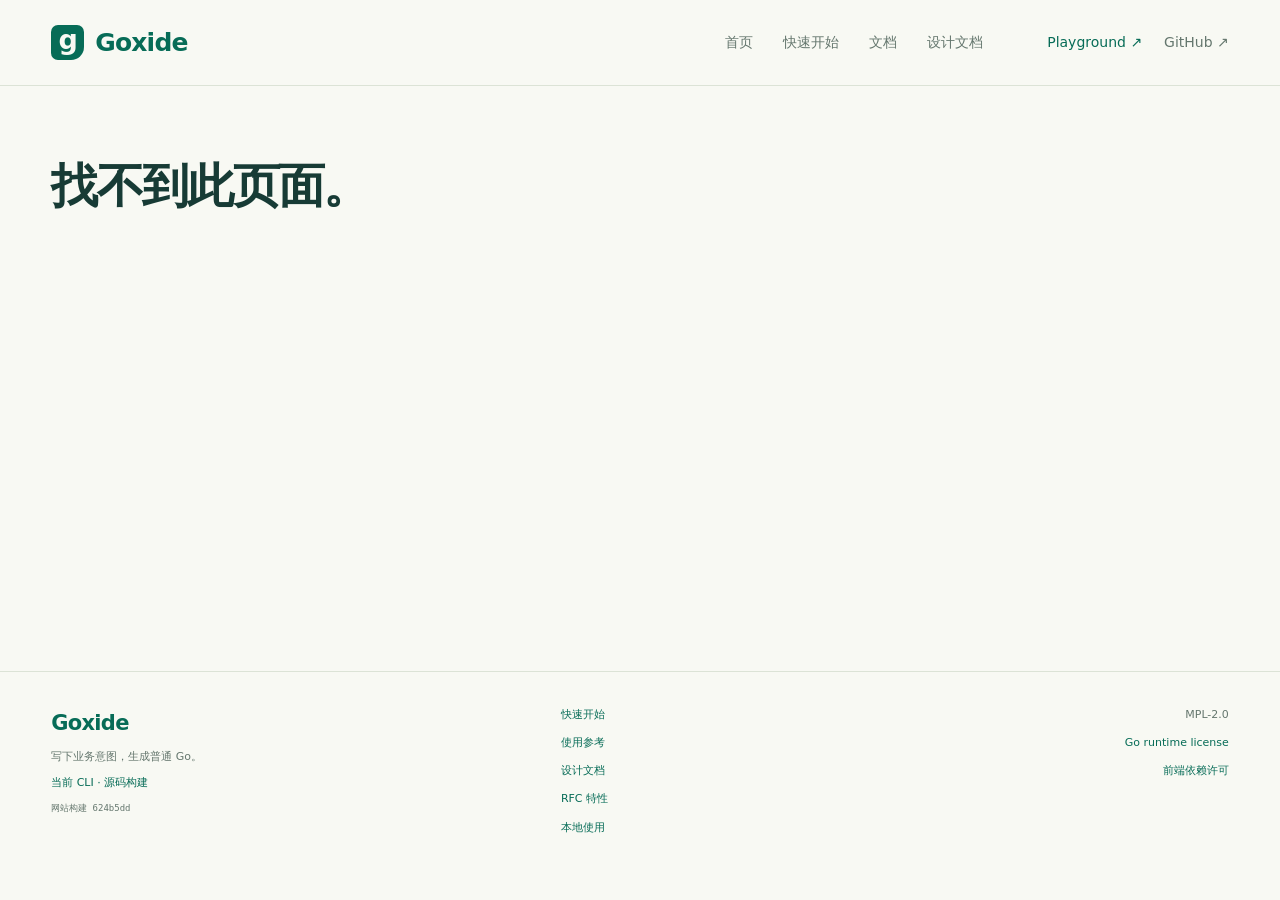
==== commit fa19a40e: "Publish formal protocol and procedural macro examples Build compiler bd95b47401267b17ac20b81924ae10e" ====
--- a/design/index.html
+++ b/design/index.html
@@ -1,4 +1,4 @@
 <!doctype html>
-<html lang="zh-CN"><head><meta charset="utf-8"><meta name="viewport" content="width=device-width,initial-scale=1"><meta name="description" content="用 Goxide 表达业务，生成你熟悉的 Go。学习渐进接入、完整 Gox 项目、包管理与 feature。"><link rel="icon" href="data:image/svg+xml,%3Csvg xmlns='http://www.w3.org/2000/svg' viewBox='0 0 32 32'%3E%3Ctext y='25' font-size='28'%3Eg%3C/text%3E%3C/svg%3E"><title>Goxide · 用 Goxide 表达业务，生成你熟悉的 Go</title>  <script type="module" crossorigin src="/assets/index-BRDBr-Si.js"></script>
+<html lang="zh-CN"><head><meta charset="utf-8"><meta name="viewport" content="width=device-width,initial-scale=1"><meta name="description" content="用 Goxide 表达业务，生成你熟悉的 Go。学习渐进接入、完整 Gox 项目、包管理与 feature。"><link rel="icon" href="data:image/svg+xml,%3Csvg xmlns='http://www.w3.org/2000/svg' viewBox='0 0 32 32'%3E%3Ctext y='25' font-size='28'%3Eg%3C/text%3E%3C/svg%3E"><title>Goxide · 用 Goxide 表达业务，生成你熟悉的 Go</title>  <script type="module" crossorigin src="/assets/index-X6ni9g3X.js"></script>
   <link rel="stylesheet" crossorigin href="/assets/index-LhmfD3P_.css">
 </head><body><div id="root"></div></body></html>
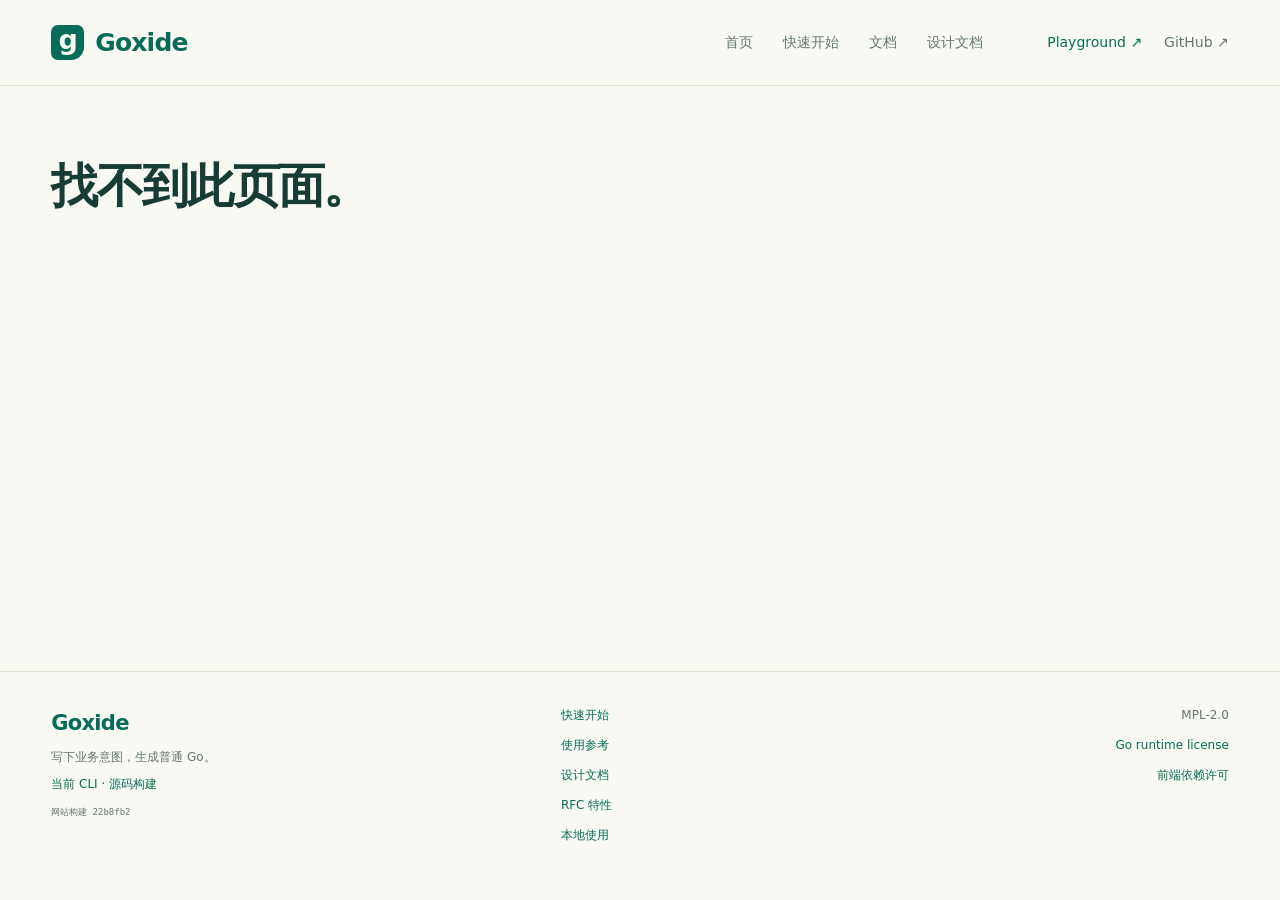
==== commit 0ccbc208: "Publish IDE playground and complete procedural macro documentation" ====
--- a/design/index.html
+++ b/design/index.html
@@ -1,4 +1,4 @@
 <!doctype html>
-<html lang="zh-CN"><head><meta charset="utf-8"><meta name="viewport" content="width=device-width,initial-scale=1"><meta name="description" content="用 Goxide 表达业务，生成你熟悉的 Go。学习渐进接入、完整 Gox 项目、包管理与 feature。"><link rel="icon" href="data:image/svg+xml,%3Csvg xmlns='http://www.w3.org/2000/svg' viewBox='0 0 32 32'%3E%3Ctext y='25' font-size='28'%3Eg%3C/text%3E%3C/svg%3E"><title>Goxide · 用 Goxide 表达业务，生成你熟悉的 Go</title>  <script type="module" crossorigin src="/assets/index-X6ni9g3X.js"></script>
-  <link rel="stylesheet" crossorigin href="/assets/index-LhmfD3P_.css">
+<html lang="zh-CN"><head><meta charset="utf-8"><meta name="viewport" content="width=device-width,initial-scale=1"><meta name="description" content="用 Goxide 表达业务，生成你熟悉的 Go。学习渐进接入、完整 Gox 项目、包管理与 feature。"><link rel="icon" href="data:image/svg+xml,%3Csvg xmlns='http://www.w3.org/2000/svg' viewBox='0 0 32 32'%3E%3Ctext y='25' font-size='28'%3Eg%3C/text%3E%3C/svg%3E"><title>Goxide · 用 Goxide 表达业务，生成你熟悉的 Go</title>  <script type="module" crossorigin src="/assets/index-BKZvR8E3.js"></script>
+  <link rel="stylesheet" crossorigin href="/assets/index-BR7Z8I1C.css">
 </head><body><div id="root"></div></body></html>
--- a/assets/index-BR7Z8I1C.css
+++ b/assets/index-BR7Z8I1C.css
@@ -0,0 +1 @@
+:root{--paper:#f8f9f3;--surface:#fffef9;--ink:#173b35;--muted:#65776e;--teal:#076c57;--teal-dark:#055541;--mint:#e8f1df;--lime:#d9efb5;--line:#dce3d6;--code:#102e2a;--mono:ui-monospace, SFMono-Regular, Menlo, Consolas, monospace}*{box-sizing:border-box}html{scroll-padding-top:108px}body{background:var(--paper);color:var(--ink);margin:0;font:16px/1.75 -apple-system,BlinkMacSystemFont,Segoe UI,system-ui,sans-serif}a{color:var(--teal);text-underline-offset:4px}a:hover{color:var(--teal-dark)}button,input,select{font:inherit}button,.button{cursor:pointer;border:1px solid var(--line);background:var(--surface);color:var(--ink);border-radius:7px;padding:9px 14px;font-size:13px;line-height:1.5;text-decoration:none}button:hover,.button:hover{border-color:#91b29c}button:disabled{opacity:.45;cursor:default}button:focus-visible,a:focus-visible,input:focus-visible,select:focus-visible,summary:focus-visible,pre:focus-visible,[tabindex="0"]:focus-visible{outline-offset:3px;outline:3px solid #bf782e}.primary,button[aria-pressed=true]{background:var(--teal);color:#fff;border-color:var(--teal)}.primary:hover{background:var(--teal-dark);color:#fff}.button{justify-content:center;align-items:center;gap:15px;font-weight:650;display:inline-flex}input,select{border:1px solid var(--line);background:var(--surface);border-radius:6px;max-width:380px;padding:8px;font-size:13px}code{font-family:var(--mono);font-size:.88em}p{margin:0 0 16px}h1,h2,h3,h4{letter-spacing:-.035em;font-weight:700;line-height:1.35}h1{margin:12px 0 25px;font-size:clamp(32px,3.7vw,50px)}h2{margin:35px 0 16px;font-size:28px}h3{margin:25px 0 13px;font-size:21px}h4{margin:25px 0 12px;font-size:17px}pre{white-space:pre-wrap;overflow-wrap:anywhere;max-width:100%;font:13px/1.7 var(--mono);background:#e9eee3;padding:18px}[hidden]{display:none!important}.sr-only{clip:rect(0, 0, 0, 0);white-space:nowrap;border:0;width:1px;height:1px;margin:-1px;padding:0;position:absolute;overflow:hidden}.skip{z-index:100;background:var(--lime);padding:10px 16px;position:fixed;top:-100px;left:15px}.skip:focus{top:10px}.site-header,main,.site-footer{max-width:1440px;margin:auto;padding:24px 4%}.site-header{z-index:40;border-bottom:1px solid var(--line);background:var(--paper);justify-content:space-between;align-items:center;gap:32px;display:flex;position:sticky;top:0}.brand{letter-spacing:-.8px;align-items:center;gap:11px;font-size:25px;font-weight:780;line-height:1;text-decoration:none;display:inline-flex}.brand-mark{background:var(--teal);width:33px;height:35px;color:var(--paper);border-radius:7px 7px 13px;place-items:center;padding-bottom:5px;font-size:27px;display:grid}.site-header nav{align-items:center;gap:64px;font-size:14px;display:flex}.primary-navigation,.secondary-navigation{align-items:center;gap:30px;display:flex}.site-header nav a{color:var(--muted);white-space:nowrap;padding:6px 0;text-decoration:none}.site-header nav a[aria-current=page]{color:var(--teal);box-shadow:0 2px var(--teal);font-weight:700}.secondary-navigation{gap:22px}.secondary-navigation a:first-child{color:var(--teal)}main{outline:none;min-height:65vh}main>section{min-width:0;padding:32px 0 64px}.eyebrow{color:var(--teal);letter-spacing:2px;margin-bottom:15px;font-size:11px;font-weight:750;line-height:1.6}.caption,.provenance{color:var(--muted);overflow-wrap:anywhere;font-size:12px}.intro,.page-intro{color:var(--muted);max-width:820px;font-size:18px}.loading,.empty,.content-loading{color:var(--muted);padding:28px}.content-loading{border:1px dashed var(--line);border-radius:10px;align-self:start}.status-dot{background:#80b897;border-radius:50%;flex:none;width:6px;height:6px;display:inline-block}.toolbar{flex-wrap:wrap;align-items:center;gap:12px;margin:18px 0;display:flex}.toolbar label{align-items:center;gap:8px;font-size:13px;display:flex}.code-source{background:var(--code);color:#dfece3;font:12px/1.85 var(--mono);white-space:pre;overflow-wrap:normal;tab-size:4;max-height:620px;margin:0;padding:21px 24px;overflow:auto}.code-source code{font:inherit}.token-comment{color:#8ea99a}.token-string{color:#d9dfa5}.token-number{color:#e7bb8c}.token-keyword{color:#8bd4bb}.code-tabs{border-bottom:1px solid var(--line);gap:4px;min-width:0;padding:8px 10px;display:flex;overflow-x:auto}.code-tabs button{white-space:nowrap;color:var(--muted);background:0 0;border:0;border-radius:5px;padding:8px 14px;font-size:13px}.code-tabs button[aria-selected=true]{color:var(--teal);background:var(--mint);font-weight:700}.copy-control{flex:none;align-items:center;gap:7px;display:inline-flex}.copy-control button{padding:4px 9px;font-size:11px}.copy-status{font:10px/1.4 system-ui,sans-serif}.readonly-filebar{font:11px/1.5 var(--mono);color:#a8c2b5;border-bottom:1px solid #2c4840;justify-content:space-between;align-items:center;gap:12px;min-width:0;padding:11px 18px;display:flex}.readonly-filebar>span:first-child{overflow-wrap:anywhere;min-width:0}.readonly-filebar button{color:#d9e6da;background:0 0;border-color:#35564a}.file-view.readonly-view{background:var(--code);color:#dfece3;border-color:#25483c;border-radius:10px}.readonly-view .view-toolbar{color:#dfebdd;background:#1b3c32;border-bottom:1px solid #315145}.readonly-view .view-toolbar>span{color:#a8c2b5}.readonly-view .view-toolbar button{color:#dfece3;background:0 0;border-color:#4a6658}.readonly-view .empty{color:#afc2b7}.readonly-body.with-tree{grid-template-columns:minmax(145px,26%) minmax(0,1fr);display:grid}.readonly-pane{min-width:0}.readonly-tree{border-right:1px solid #315145;max-height:560px;padding:12px 9px;overflow:auto}.readonly-tree button{color:#b1c6b9;text-align:left;width:100%;font:11px/1.6 var(--mono);overflow-wrap:anywhere;background:0 0;border:0;border-radius:4px;padding:7px 9px;display:block}.readonly-tree button[aria-pressed=true]{color:#fff;background:#2b5442}.readonly-view .code-tabs,.hero-code .code-tabs{background:#16372e;border-color:#315145}.readonly-view .code-tabs button,.hero-code .code-tabs button{color:#b1c6b9}.readonly-view .code-tabs button[aria-selected=true],.hero-code .code-tabs button[aria-selected=true]{color:#e6f7cf;background:#2c5341}main>.home-page{padding-top:44px;padding-bottom:10px}.hero{grid-template-columns:minmax(0,1fr) minmax(0,1.07fr);align-items:center;gap:clamp(30px,5vw,76px);padding:20px 0 58px;display:grid}.hero-copy{min-width:0}.hero h1{letter-spacing:-.05em;margin:20px 0 27px;font-size:clamp(40px,4.35vw,62px);line-height:1.2}.hero h1>span{color:var(--teal)}.hero h1 .hero-verb{color:inherit;white-space:nowrap}.hero h1 em{color:var(--teal);margin-top:12px;font-size:.74em;font-style:normal;line-height:1.45;display:block}.hero-description{color:var(--muted);max-width:510px;font-size:16px;line-height:1.9}.hero-actions{flex-wrap:wrap;gap:10px;margin:29px 0 18px;display:flex}.hero-actions .button{padding:12px 17px}.hero-note{color:var(--muted);letter-spacing:.3px;font-size:11px}.hero-note code{font-size:12px}.hero-download{color:var(--muted);flex-wrap:wrap;align-items:center;gap:6px 15px;margin:12px 0 0;font-size:11px;display:flex}.hero-download a{font-weight:650}.hero-code{background:var(--code);border:1px solid #2b4c3a;border-radius:12px;min-width:0;overflow:hidden;box-shadow:14px 17px #e8eee0}.code-window-title{color:#c1d2c4;border-bottom:1px solid #315145;align-items:center;gap:13px;padding:14px 19px;font-size:11px;display:flex}.window-dots{color:#6c8b70;letter-spacing:2px;font-size:9px}.hero-code .code-source{height:350px;font-size:11px}.hero-code .loading{color:#bbd0bd;height:390px}.code-window-caption{color:#a5bea8;border-top:1px solid #315145;align-items:center;gap:9px;padding:13px 20px;font-size:10px;display:flex}.proof-strip{border-top:1px solid var(--line);border-bottom:1px solid var(--line);color:var(--muted);grid-template-columns:repeat(4,1fr);gap:20px;padding:22px 0;font-size:12px;display:grid}.proof-strip span{align-items:center;gap:9px;display:flex}.proof-strip span:before{content:"✓";color:var(--teal);font-size:13px}.home-section{padding:78px 0 0}.section-heading{justify-content:space-between;align-items:flex-end;gap:25px;margin-bottom:30px;display:flex}.section-heading h2{margin:6px 0 0;font-size:clamp(27px,2.6vw,35px)}.section-heading .eyebrow{margin-bottom:10px}.section-heading>a{white-space:nowrap;font-size:12px;text-decoration:none}.capability-grid{grid-template-columns:repeat(3,minmax(0,1fr));gap:22px;display:grid}.capability-card{border:1px solid var(--line);background:var(--surface);border-radius:10px;min-width:0;padding:22px}.card-number{font:11px var(--mono);color:#829781}.capability-card h3{margin:15px 0 12px;font-size:23px}.capability-card p{color:var(--muted);min-height:68px;font-size:13px}.capability-card .code-source{height:213px;margin:22px -22px 19px;padding:17px;font-size:10px}.capability-card>a{font-size:12px;font-weight:650;text-decoration:none}.workflow-grid{grid-template-columns:repeat(2,minmax(0,1fr));gap:24px;display:grid}.workflow-card{background:var(--surface);border:1px solid var(--line);color:var(--ink);border-radius:10px;padding:30px;text-decoration:none;display:block}.workflow-card:hover{border-color:#94b297}.workflow-card.tinted{background:#edf3e3}.workflow-label{color:var(--teal);letter-spacing:1px;font-size:11px;font-weight:650}.workflow-card h3{margin:14px 0 12px;font-size:25px}.workflow-card p{color:var(--muted);max-width:450px;font-size:14px}.workflow-chain{font:11px/1.5 var(--mono);flex-wrap:wrap;align-items:center;gap:9px;margin:27px 0;display:flex}.workflow-chain span{border:1px solid var(--line);background:#f9fbf5;border-radius:4px;padding:7px 9px}.workflow-chain b{color:#849c82}.workflow-card>strong{border-top:1px solid var(--line);color:var(--teal);justify-content:space-between;padding-top:19px;font-size:13px;display:flex}.project-preview{grid-template-columns:minmax(0,.8fr) minmax(0,1.2fr);align-items:start;gap:65px;display:grid}.project-preview h2{margin-top:12px;font-size:34px}.project-preview p:not(.eyebrow){color:var(--muted);font-size:15px}.project-preview .readonly-view{margin:0}.project-preview .code-source{max-height:405px}.text-link{font-size:13px;font-weight:600;text-decoration:none}.project-file-list{color:var(--muted);border-left:2px solid #cbdabd;flex-direction:column;gap:5px;margin-top:24px;padding-left:17px;display:flex}.project-file-list code{overflow-wrap:anywhere;font-size:11px}.try-banner{background:#e3edcf;border-radius:12px;justify-content:space-between;align-items:center;gap:30px;margin-top:80px;padding:38px 42px;display:flex}.try-banner h2{margin:8px 0 13px;font-size:31px}.try-banner p:last-child{color:var(--muted);margin:0;font-size:14px}.try-banner .button{flex:none;padding:13px 20px}.home-status{justify-content:space-between;align-items:center;gap:45px;padding:62px 0 32px;display:flex}.status-pill{font:9px/1.6 var(--mono);letter-spacing:1px;color:#647957;border:1px solid var(--line);background:#edf1e6;border-radius:20px;padding:4px 10px;display:inline-block}.home-status h2{margin:14px 0 10px;font-size:25px}.home-status p{color:var(--muted);margin-bottom:0;font-size:13px}.home-status>div:last-child{flex-direction:column;flex:none;gap:11px;display:flex}.home-status a{font-size:12px;text-decoration:none}.learn-page{grid-template-columns:222px minmax(0,1fr);gap:50px;display:grid}.section-sidebar{min-width:0}.section-sidebar .sidebar-content{max-height:calc(100vh - 145px);padding-right:14px;position:sticky;top:114px;overflow-y:auto}.sidebar-toggle{display:none}.sidebar-title{margin:6px 0 3px;font-size:14px;font-weight:700}.sidebar-caption{color:var(--muted);margin-bottom:27px;font-size:12px}.tutorial-sidebar nav{flex-direction:column;gap:9px;display:flex}.tutorial-sidebar nav a{color:var(--muted);border-left:2px solid #0000;border-radius:0 6px 6px 0;align-items:flex-start;gap:10px;padding:12px 10px;font-size:12px;line-height:1.65;text-decoration:none;display:flex}.tutorial-sidebar nav a[aria-current=step]{color:var(--teal);border-color:var(--teal);background:var(--mint);font-weight:650}.step-number{font:10px/2 var(--mono);opacity:.7}.sidebar-help{border-top:1px solid var(--line);color:var(--muted);flex-direction:column;gap:7px;margin:28px 0 5px;padding:20px 9px 0;font-size:12px;display:flex}.sidebar-help a{font-size:11px;text-decoration:none}.tutorial-content,.docs-article{min-width:0}.page-kicker{justify-content:space-between;align-items:center;gap:15px;display:flex}.page-kicker .eyebrow{margin:0}.page-kicker>a{font-size:11px;text-decoration:none}.tutorial-content h1{margin-top:18px;font-size:clamp(30px,3vw,43px)}.tutorial-actions{flex-wrap:wrap;align-items:center;gap:18px;margin:27px 0 32px;display:flex}.verified-note{color:var(--muted);align-items:center;gap:8px;font-size:10px;display:flex}.preset-panel{background:#edf3e6;border:1px solid #ceddc2;border-radius:9px;margin:0 0 28px;padding:22px}.preset-heading{justify-content:space-between;align-items:flex-start;gap:20px;display:flex}.preset-heading h2{margin:0 0 7px;font-size:19px}.preset-heading p{color:var(--muted);font-size:12px}.preset-heading>a{flex:none;font-size:11px;text-decoration:none}.preset-options{flex-wrap:wrap;gap:8px;display:flex}.preset-options button{padding:8px 12px;font-size:12px}.preset-facts{grid-template-columns:repeat(2,minmax(0,1fr));gap:12px;margin:18px 0;font-size:11px;display:grid}.preset-facts dt{color:var(--muted);margin-bottom:6px}.preset-facts dd{flex-wrap:wrap;gap:6px;margin:0;display:flex}.preset-facts code{border:1px solid var(--line);overflow-wrap:anywhere;background:#f7faf2;border-radius:4px;padding:3px 7px;font-size:10px}.preset-command{border-top:1px solid #d6e1ca;justify-content:space-between;align-items:center;gap:15px;padding-top:16px;display:flex}.preset-command>code{overflow-wrap:anywhere;font-size:11px}.tutorial-workbench{border:1px solid var(--line);background:var(--surface);border-radius:10px;min-width:0;overflow:hidden}.tutorial-workbench>.code-tabs{padding:10px}.tutorial-workbench>[role=tabpanel]{padding:15px}.tutorial-workbench .readonly-view{margin:0}.content-note{color:var(--muted);margin:0;padding:24px;font-size:14px}.tutorial-output{padding:3px 8px 8px}.tutorial-output h2{margin:12px 0;font-size:19px}.command-card{background:var(--code);color:#deebdd;border:1px solid #315145;border-radius:7px;margin:15px 0;overflow:hidden}.command-bar{border-bottom:1px solid #315145;justify-content:space-between;align-items:center;gap:12px;padding:13px 16px;display:flex}.command-bar>code{overflow-wrap:anywhere;font-size:11px}.command-bar .copy-control button{color:#deebdd;background:0 0;border-color:#4a6658}.command-success{color:#a6bcaa;margin:0;padding:16px;font-size:11px}.validation-commands{margin-top:22px;font-size:12px}.validation-commands summary{cursor:pointer;color:var(--teal);padding:8px 0}.run-preview{border:1px solid var(--line);border-radius:9px;margin-top:26px;overflow:hidden}.run-preview>div{background:#edf2e6;justify-content:space-between;align-items:center;gap:10px;padding:13px 20px;display:flex}.run-preview h2{margin:0;font-size:14px}.run-preview>div>span{color:var(--muted);font-size:10px}.run-preview .code-source{max-height:230px;font-size:11px}.run-preview>button{color:var(--teal);background:0 0;border:0;margin:10px 15px;font-size:11px}.tutorial-next-steps{justify-content:space-between;align-items:center;gap:30px;margin:34px 0;display:flex}.tutorial-next-steps h2{margin:0 0 9px;font-size:19px}.tutorial-next-steps p{color:var(--muted);max-width:560px;margin:0;font-size:12px}.tutorial-next-steps>a{flex:none;font-size:11px}.step-pagination{border-top:1px solid var(--line);grid-template-columns:repeat(2,minmax(0,1fr));gap:25px;padding-top:23px;display:grid}.step-pagination a{flex-direction:column;gap:6px;text-decoration:none;display:flex}.step-pagination a:last-child{text-align:right;align-items:flex-end}.step-pagination small{color:var(--muted);font-size:10px}.step-pagination strong{font-size:12px}.docs-page{grid-template-columns:220px minmax(0,1fr) 170px;gap:38px;display:grid}.docs-sidebar .sidebar-content{padding-right:14px}.reader-title{margin:2px 0 4px;font-size:14px;font-weight:700}.reader-caption{color:var(--muted);margin-bottom:17px;font-size:10px}.docs-search{border:1px solid var(--line);background:var(--surface);color:var(--muted);border-radius:7px;align-items:center;gap:7px;margin:2px 0 25px;padding:7px 10px;display:flex}.docs-search input{background:0 0;border:0;outline:none;width:100%;min-width:0;padding:0;font-size:12px}.docs-search:focus-within{outline-offset:2px;outline:2px solid #bf782e}.docs-search input:focus-visible{outline:none}.docs-search kbd{font:9px/1.6 var(--mono);border:1px solid var(--line);white-space:nowrap;border-radius:3px;padding:1px 3px}.search-count{color:var(--muted);margin-top:-12px;font-size:11px}.docs-category{margin-bottom:22px}.docs-category h2{letter-spacing:.7px;color:#788776;margin:0 0 8px;font-size:11px}.docs-category a{color:var(--muted);border-left:2px solid #0000;border-radius:0 4px 4px 0;padding:7px 10px;font-size:12px;line-height:1.6;text-decoration:none;display:block}.docs-category a[aria-current=page]{color:var(--teal);background:var(--mint);border-color:var(--teal);font-weight:650}.docs-article>.eyebrow{margin-top:2px}.docs-article>h1{margin:12px 0 32px;font-size:36px;line-height:1.35}.design-reading-note{color:#50664e;background:#edf3e5;border-left:3px solid #8eae76;border-radius:0 6px 6px 0;margin:-6px 0 27px;padding:15px 18px;font-size:12px;line-height:1.8}.markdown-content{overflow-wrap:anywhere;font-size:14px;line-height:1.95}.markdown-content>p:first-child{color:var(--muted);font-size:16px}.markdown-content h2{border-bottom:1px solid var(--line);margin:38px 0 17px;padding-bottom:12px;scroll-margin-top:108px;font-size:23px}.markdown-content h3{margin-top:29px;scroll-margin-top:108px;font-size:18px}.markdown-content h4{scroll-margin-top:108px}.markdown-content p{margin-bottom:17px}.markdown-content p code,.markdown-content li code,.markdown-content td code,.markdown-content th code{color:#305a40;background:#eaf0e1;border-radius:3px;padding:2px 5px;font-size:.85em}.markdown-content li{margin-bottom:6px;padding-left:2px}.markdown-content ul,.markdown-content ol{padding-left:23px}.markdown-content li p{margin:0}.markdown-content li ul,.markdown-content li ol{margin:8px 0}.markdown-content blockquote{color:#50664e;background:#eef3e5;border-left:3px solid #8eae76;margin:25px 0;padding:17px 22px}.markdown-content blockquote p:last-child{margin:0}.markdown-content hr{border:0;border-top:1px solid var(--line);margin:28px 0}.heading-anchor{color:#819879;opacity:0;margin-left:10px;font-size:.8em;text-decoration:none}.markdown-content :is(h2,h3,h4,h5,h6):hover .heading-anchor,.heading-anchor:focus-visible{opacity:1}.markdown-code{background:var(--code);border:1px solid #315145;border-radius:8px;margin:23px 0;overflow:hidden}.markdown-code .code-source{font-size:11px}.table-scroll{border:1px solid var(--line);border-radius:6px;max-width:100%;margin:23px 0;overflow:auto}.table-scroll table{border-collapse:collapse;width:100%;min-width:560px;font-size:12px}.table-scroll th{background:#eef2e6;font-size:11px}.table-scroll th,.table-scroll td{border-bottom:1px solid var(--line);text-align:left;vertical-align:top;padding:11px 13px}.table-scroll tr:last-child td{border-bottom:0}.table-scroll td{min-width:100px}.docs-article[data-page=install] .table-scroll table,.docs-article[data-page=install] .table-scroll td{min-width:0}.docs-toc>div{border-left:1px solid var(--line);max-height:calc(100vh - 150px);padding-left:19px;position:sticky;top:116px;overflow-y:auto}.docs-toc p{letter-spacing:1px;color:var(--muted);margin-bottom:12px;font-size:10px}.docs-toc nav,.inline-toc nav{flex-direction:column;gap:10px;display:flex}.docs-toc nav a,.inline-toc nav a{color:var(--muted);overflow-wrap:anywhere;font-size:11px;line-height:1.6;text-decoration:none}.docs-toc nav a:hover,.inline-toc nav a:hover{color:var(--teal)}.docs-toc nav a.nested,.inline-toc nav a.nested{padding-left:9px}.back-to-top{margin-top:25px;font-size:10px;text-decoration:none;display:block}.inline-toc{display:none}.docs-bottom{border-top:1px solid var(--line);justify-content:space-between;gap:20px;margin-top:45px;padding-top:22px;font-size:11px;display:flex}.missing-content h1{font-size:31px}main:has(>#playground:not([hidden])){max-width:1680px}#playground{padding-top:12px}.playground-heading h1{margin:0 0 12px;font-size:clamp(29px,3vw,42px)}.playground-heading p{color:var(--muted);margin-bottom:28px;font-size:18px}.ide-workspace{border:1px solid var(--line);background:#fff;border-radius:9px;margin-inline:-24px;overflow:hidden}.ide-toolbar{border-bottom:1px solid var(--line);background:#f0f4ec;flex-wrap:wrap;align-items:center;gap:10px;padding:13px 16px;display:flex}.ide-toolbar label{align-items:center;gap:12px;min-width:0;font-size:14px;font-weight:600;display:flex}.ide-toolbar select{min-width:0;max-width:260px}.ide-toolbar button,.ide-toolbar .button{padding:9px 13px;font-size:15px}.ide-toolbar>label select{font-size:14px}.ide-toolbar kbd{font:10px var(--mono);opacity:.8;margin-left:6px}.workspace-actions{gap:10px;margin-left:auto;display:flex}.workspace-menu{position:relative}.workspace-popover{z-index:10;border:1px solid var(--line);background:#fff;border-radius:7px;width:174px;padding:5px;position:absolute;top:calc(100% + 8px);right:0;box-shadow:0 8px 24px #183f2820}.workspace-popover button{text-align:left;background:0 0;border:0;align-items:center;width:100%;padding:10px 12px;display:flex}.workspace-popover button[aria-pressed=true]{color:var(--teal);background:#e1efe7}.workspace-popover button:hover{background:#edf3e9}.dual-editor{grid-template-columns:minmax(0,1.45fr) minmax(0,1fr);display:grid}.dual-editor>div{min-width:0}.dual-editor>.result-panel{border-left:1px solid var(--line)}.dual-editor[data-layout=source],.dual-editor[data-layout=result],.dual-editor[data-layout=vertical]{grid-template-columns:minmax(0,1fr)}.dual-editor[data-layout=source]>.result-panel,.dual-editor[data-layout=result]>.source-panel{display:none}.dual-editor[data-layout=vertical]>.result-panel{border-left:0;border-top:1px solid var(--line)}.result-heading{border-bottom:1px solid var(--line);background:#fafbf8;align-items:center;gap:12px;min-height:47px;padding:10px 18px;display:flex}.result-heading strong{font-size:20px}.result-heading>span{color:var(--muted);font-size:11px}.file-view{border:1px solid var(--line);background:#fff;border-radius:7px;min-width:0;margin:16px 0;overflow:hidden}.ide-workspace .file-view{border:0;border-radius:0;margin:0}.source-panel>.file-view,.source-panel>.file-view>.view-body{height:100%}.view-toolbar{border-bottom:1px solid var(--line);background:#fafbf7;align-items:center;gap:10px;min-height:47px;padding:10px 13px;font-size:12px;display:flex}.view-toolbar strong{font-size:17px}.view-toolbar>span{color:var(--muted);margin-right:auto;font-size:11px}.view-toolbar button{background:0 0;padding:4px 7px;font-size:11px}.view-body{grid-template-columns:clamp(150px,29%,245px) minmax(0,1fr);display:grid}.result-panel .view-body{grid-template-columns:clamp(140px,35%,205px) minmax(0,1fr)}.view-body.collapsed,.result-panel .view-body.collapsed{grid-template-columns:minmax(0,1fr)}.file-explorer{border-right:1px solid var(--line);background:#fbfcf8;min-width:0}.explorer-toolbar{border-bottom:1px solid var(--line);background:#fafbf8;align-items:center;gap:4px;min-height:47px;padding:6px 8px 6px 14px;display:flex}.explorer-toolbar strong{white-space:nowrap;margin-right:auto;font-size:18px}.result-panel .explorer-toolbar strong{font-size:14px}.file-tree{max-height:509px;padding:14px 8px;overflow:auto}.file-tree p,.file-tree summary{color:var(--muted);overflow-wrap:anywhere;margin:3px 6px 8px;font-size:12px}.file-tree>div+div,.file-tree>details{margin-top:24px}.file-tree summary{cursor:pointer}.file-tree button{text-align:left;overflow-wrap:anywhere;width:100%;font:15px/1.6 var(--mono);color:var(--ink);background:0 0;border:0;border-radius:5px;margin:2px 0;padding:8px 9px;display:block}.file-tree button:hover{background:#edf3e9}.file-tree button[aria-pressed=true]{color:var(--teal);background:#e1efe7;font-weight:650}.file-pane{min-width:0}.file-tabs{flex:1;min-width:0;display:flex;overflow:auto}.file-tabs button{white-space:nowrap;font:15px/1.5 var(--mono);color:var(--muted);background:0 0;border:0;border-bottom:2px solid #0000;border-radius:0;padding:12px 14px}.tabs-row>.new-file{margin:4px 6px}.output-tab-actions{flex:none;align-items:center;gap:7px;padding:4px 7px;display:flex}.file-tabs button[aria-pressed=true]{color:var(--teal);border-bottom-color:var(--teal);background:#fff;font-weight:650}.tabs-row{border-bottom:1px solid var(--line);background:#fafbf8;align-items:center;min-width:0;min-height:47px;display:flex}.expand-tree{margin:4px 5px}.filebar{font:11px/1.5 var(--mono);border-bottom:1px solid #eaf0e6;flex-wrap:wrap;align-items:center;gap:7px;min-height:40px;padding:7px 12px;display:flex}.filebar>span:first-child{overflow-wrap:anywhere;min-width:50px;color:var(--muted);flex:1}.filebar button{padding:3px 6px;font-size:10px}.readonly-badge{color:var(--muted);background:#f0f3ed;border-radius:4px;padding:2px 6px;font:10px/1.5 system-ui,sans-serif}.file-provenance{color:var(--muted);overflow-wrap:anywhere;background:#f8faf5;max-height:78px;margin:0;padding:7px 12px;font-size:10px;overflow-y:auto}.monaco-host{width:100%;min-width:0;height:468px}.ide-workspace .empty{text-align:center;flex-direction:column;justify-content:center;align-items:center;min-height:468px;font-size:12px;display:flex}.ide-workspace .empty strong{margin-bottom:10px;font-size:15px;font-weight:600}.new-file-form{border:1px solid var(--line);border-radius:6px;margin-top:18px;padding:9px}.new-file-form label{font-size:11px}.new-file-form input{width:100%;font:11px/1.6 var(--mono);margin:6px 0;padding:5px}.new-file-form>div{gap:5px;display:flex}.new-file-form button{text-align:center;border:1px solid var(--line);padding:4px;font:11px/1.5 system-ui,sans-serif}.new-file-form #file-error{color:#a03924;margin:9px 0 0;line-height:1.7}.example-note{border-top:1px solid var(--line);background:#fcfdf9;flex-wrap:wrap;align-items:center;gap:8px 18px;padding:13px 18px;font-size:13px;display:flex}.example-note p{margin:0}.example-note button{color:var(--teal);background:0 0;border:0;padding:0;font-size:12px}.example-note a{font-weight:600;text-decoration:none}.example-note>span{color:var(--muted);font-size:11px}.ide-statusbar{border-top:1px solid var(--line);color:var(--muted);flex-wrap:wrap;align-items:center;gap:8px 18px;padding:11px 18px;font-size:12px;display:flex}.ide-statusbar p{margin:0}.ide-statusbar .target-context{font:10px var(--mono);margin-left:auto}#status{color:var(--teal);font-size:12px}#status[data-state=error],#file-error{color:#a03924}.diagnostics-panel{border-top:1px solid var(--line);background:#fff8f3;padding:12px 18px}.diagnostic-links{flex-direction:column;align-items:flex-start;gap:6px;display:flex}.diagnostic-links button{font:11px/1.6 var(--mono);text-align:left;color:#76261a;overflow-wrap:anywhere;background:0 0;border:0;padding:2px 0}#diagnostic{color:#76261a;background:0 0;margin:8px 0 0;padding:0;font-size:11px}.editor-help{margin:19px 0 9px}.rfc-browser{grid-template-columns:250px minmax(0,1fr);gap:35px;display:grid}.rfc-browser article{min-width:0}.rfc-browser article>h2{margin-top:0}#rfc-list{border-right:1px solid var(--line);padding-right:15px}#rfc-list a{border-bottom:1px solid var(--line);overflow-wrap:anywhere;padding:12px;font-size:13px;text-decoration:none;display:block}#rfc-list a[aria-current=page]{background:var(--mint);font-weight:650}#rfc-list small{color:var(--muted);margin-top:6px;display:block}#project-examples>div{border-top:1px solid var(--line);margin-top:45px}.site-footer{border-top:1px solid var(--line);color:var(--muted);grid-template-columns:1.5fr 1fr 1fr;gap:35px;padding-top:33px;padding-bottom:35px;font-size:12px;display:grid}.footer-brand{letter-spacing:-.7px;font-size:21px;font-weight:750;text-decoration:none}.site-footer p{margin:6px 0}.site-footer small{font:9px/1.5 var(--mono)}.site-footer nav,.footer-licenses{flex-direction:column;gap:9px;display:flex}.site-footer a{text-decoration:none}.footer-licenses{align-items:flex-end}@media (width<=1200px){.site-header nav,.hero{gap:35px}.hero h1{font-size:48px}.hero-actions .button{gap:8px;padding:11px 12px;font-size:12px}.docs-page{grid-template-columns:205px minmax(0,1fr);gap:36px}.docs-toc{display:none}.inline-toc{border:1px solid var(--line);background:#f0f4e9;border-radius:6px;margin:-6px 0 28px;padding:11px 15px;display:block}.inline-toc summary{cursor:pointer;color:var(--teal);font-size:12px}.inline-toc nav{margin:15px 4px 5px}.learn-page{grid-template-columns:200px minmax(0,1fr);gap:30px}.project-preview{gap:35px}}@media (width<=900px){.site-header{gap:20px}.site-header nav{gap:25px}.primary-navigation{gap:21px}.secondary-navigation{gap:15px}.github-link{display:none}.hero{grid-template-columns:minmax(0,1fr);gap:34px;padding-top:0}.hero-copy{max-width:640px}.hero h1{max-width:650px;font-size:51px}.hero h1 em{margin-top:7px}.hero-description{max-width:600px}.hero-code{box-shadow:8px 10px #e8eee0}.hero-code .code-source{height:320px;font-size:12px}.proof-strip{grid-template-columns:repeat(2,minmax(0,1fr));gap:15px 25px}.capability-grid{grid-template-columns:minmax(0,1fr);gap:16px}.capability-card{grid-template-columns:minmax(0,1fr) minmax(0,1fr);column-gap:24px;display:grid}.capability-card .code-source{grid-area:1/2/5;height:auto;min-height:236px;margin:-22px -22px -22px 0}.capability-card h3{margin-top:8px}.capability-card p{min-height:0}.capability-card>a{align-self:end}.workflow-card{padding:24px}.workflow-card h3{font-size:22px}.project-preview{grid-template-columns:minmax(0,1fr);gap:25px}.project-file-list{display:none}.try-banner{padding:30px}.try-banner h2{font-size:26px}.learn-page,.docs-page{grid-template-columns:minmax(0,1fr);gap:28px}.section-sidebar{border:1px solid var(--line);background:#f1f4e9;border-radius:8px}.sidebar-toggle{width:100%;color:var(--teal);background:0 0;border:0;justify-content:space-between;align-items:center;padding:12px 16px;font-size:13px;font-weight:650;display:flex}.section-sidebar .sidebar-content{max-height:430px;padding:5px 17px 17px;position:static}.section-sidebar:not([data-open=true]) .sidebar-content{display:none}.section-sidebar .sidebar-help{margin-top:18px}.sidebar-caption{margin-bottom:12px}.tutorial-sidebar nav{gap:4px}.docs-category{margin-bottom:15px}.docs-search{margin-top:8px}.docs-article>h1{font-size:34px}.dual-editor[data-layout=horizontal],.rfc-browser{grid-template-columns:minmax(0,1fr)}.dual-editor[data-layout=horizontal]>.result-panel{border-left:0;border-top:1px solid var(--line)}#rfc-list{border:1px solid var(--line);max-height:260px;padding:0;overflow:auto}}@media (width<=620px){html{scroll-padding-top:132px}.site-header,main,.site-footer{padding-left:5%;padding-right:5%}.site-header{flex-wrap:wrap;row-gap:17px;padding-top:17px;padding-bottom:14px}.brand{font-size:24px}.brand-mark{width:29px;height:31px;font-size:25px}.site-header nav{justify-content:space-between;gap:10px;width:100%;font-size:12px}.primary-navigation{gap:clamp(10px,2.7vw,18px)}.site-header nav a{padding:3px 0}.github-link{display:none}main>section{padding-top:18px;padding-bottom:40px}main>.home-page{padding-top:26px}.hero{padding-bottom:36px}.hero .eyebrow{letter-spacing:1.5px;font-size:10px}.hero h1{margin:17px 0 23px;font-size:42px;line-height:1.2}.hero h1 em{font-size:.67em;line-height:1.6}.hero-description{font-size:14px;line-height:1.85}.hero-actions{gap:9px;margin-top:23px}.hero-actions .button{flex:145px;padding:12px 11px;font-size:11px}.hero-note{font-size:10px}.hero-code .code-source{height:300px;padding:18px;font-size:10px}.hero-code .readonly-filebar{padding:9px 13px;font-size:10px}.code-window-title{padding:12px 14px;font-size:10px}.code-window-caption{padding:11px 14px;font-size:9px}.proof-strip{gap:14px;padding:20px 0;font-size:10px}.home-section{padding-top:48px}.section-heading{margin-bottom:23px;display:block}.section-heading h2{font-size:26px}.section-heading>a{margin-top:15px;display:inline-block}.capability-card{padding:22px;display:block}.capability-card h3{margin-top:13px;font-size:23px}.capability-card p{font-size:13px}.capability-card .code-source{height:203px;min-height:0;margin:22px -22px 19px}.workflow-grid{grid-template-columns:minmax(0,1fr);gap:16px}.workflow-chain{margin:22px 0}.project-preview h2{font-size:28px}.project-preview p:not(.eyebrow){font-size:13px}.project-preview .code-source{max-height:320px;font-size:10px}.try-banner{flex-direction:column;align-items:flex-start;gap:23px;margin-top:47px;padding:25px}.try-banner h2{font-size:25px}.try-banner p:last-child,.try-banner .button{font-size:12px}.home-status{flex-direction:column;align-items:flex-start;gap:24px;padding:40px 0 24px}.home-status>div:last-child{gap:13px}.page-kicker{display:block}.page-kicker>a{margin-top:9px;display:block}.tutorial-content h1,.docs-article>h1{margin-bottom:20px;font-size:29px}.page-intro{font-size:15px}.tutorial-actions{gap:13px;margin:23px 0 26px}.verified-note{font-size:9px}.preset-panel{padding:17px}.preset-heading{display:block}.preset-heading>a{margin-bottom:15px;display:inline-block}.preset-facts{grid-template-columns:minmax(0,1fr)}.preset-options button{padding:7px 10px;font-size:11px}.preset-command{flex-direction:column;align-items:flex-start;gap:10px}.tutorial-workbench>.code-tabs{padding:6px}.code-tabs button{padding:8px 11px;font-size:11px}.tutorial-workbench>[role=tabpanel]{padding:8px}.readonly-body.with-tree{grid-template-columns:minmax(0,1fr)}.readonly-tree{border-bottom:1px solid #315145;border-right:0;max-height:150px;padding:8px}.readonly-tree button{padding:5px 8px}.readonly-filebar{flex-wrap:wrap;padding:10px 13px}.code-source{max-height:440px;padding:17px;font-size:10px}.copy-control button{font-size:10px}.copy-status{display:none}.command-bar{flex-direction:column;align-items:flex-start;padding:13px}.command-bar>code{font-size:10px}.tutorial-output{padding:2px}.tutorial-next-steps{flex-direction:column;align-items:flex-start;gap:15px;margin:28px 0}.step-pagination{gap:18px}.step-pagination strong{font-size:11px}.markdown-content{font-size:13px;line-height:1.95}.markdown-content>p:first-child{font-size:14px}.markdown-content h2{margin-top:32px;font-size:21px}.markdown-content h3{font-size:17px}.markdown-code .code-source{font-size:10px}.table-scroll th,.table-scroll td{padding:10px}.table-scroll table{font-size:11px}.docs-bottom{flex-wrap:wrap;gap:15px}.toolbar label{flex-wrap:wrap}input,select{max-width:100%}.view-body{grid-template-columns:100px minmax(0,1fr)}.view-toolbar{gap:9px}.site-footer{grid-template-columns:1fr 1fr;gap:30px;padding-top:29px}.site-footer>div:first-child{grid-column:1/-1}.footer-licenses{align-items:flex-start}}@media (prefers-reduced-motion:no-preference){a,button{transition:background-color .15s,border-color .15s,color .15s}}@media (width<=620px){.ide-workspace{margin-inline:0}.playground-heading p{font-size:14px}.ide-toolbar{gap:8px;padding:10px}.ide-toolbar>label{width:100%}.ide-toolbar>label select{flex:1;max-width:none}.ide-toolbar kbd{display:none}.workspace-actions{margin-left:auto}.view-toolbar{gap:6px;padding:8px}.view-toolbar strong{font-size:13px}.view-body,.result-panel .view-body{grid-template-columns:minmax(0,1fr)}.file-explorer{border-right:0;border-bottom:1px solid var(--line)}.file-tree{max-height:190px}.file-tree>div+div,.file-tree>details{margin-top:14px}.file-tabs button{padding:10px;font-size:12px}.monaco-host{height:360px}.ide-workspace .empty{min-height:280px}.example-note,.ide-statusbar{gap:8px 12px;padding:11px}.ide-statusbar .target-context{width:100%;margin-left:0}}.ide-workspace .codicon{vertical-align:-3px;flex:0 0 16px;width:16px;height:16px;margin-right:7px}.ide-toolbar .button{gap:0}.file-tree button{align-items:center;display:flex}.ide-workspace .icon-button{border:1px solid var(--line);width:32px;height:32px;color:var(--ink);background:#fff;border-radius:5px;flex:none;justify-content:center;align-items:center;padding:0;display:inline-flex}.ide-workspace .icon-button .codicon{flex-basis:18px;width:18px;height:18px;margin:0;font-size:18px}.ide-workspace .icon-button:hover{background:#edf3e9;border-color:#9fbbad}.ide-workspace .icon-button:disabled{opacity:.35}.ide-toolbar .icon-button{width:42px;height:42px}.ide-toolbar .layout-button{gap:9px;width:68px}.explorer-toolbar .icon-button:not(.new-file),.tabs-row .icon-button{background:0 0;border-color:#0000}@media (width<=620px){.ide-workspace .icon-button{width:36px;height:36px}.ide-toolbar .icon-button{width:40px;height:40px}.ide-toolbar .layout-button{width:62px}}.readonly-view .view-toolbar{gap:12px;min-height:0;padding:7px 10px}.readonly-view .view-toolbar strong{font-size:12px}.readonly-view .view-toolbar>span{margin-left:auto;margin-right:0;font-size:12px}.readonly-view .view-toolbar button{padding:4px 8px}
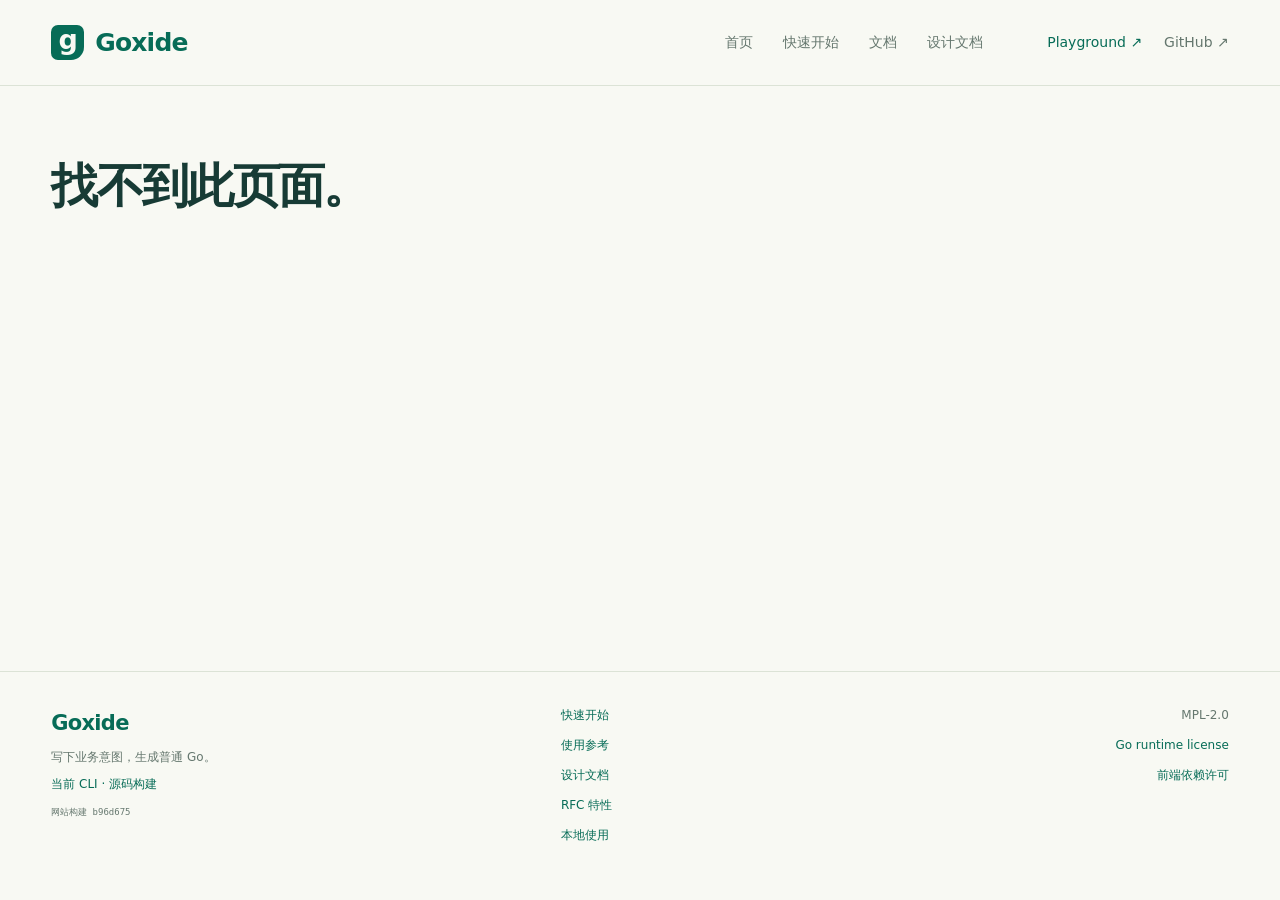
==== commit 13f00c84: "Fix cold macro loading before execution deadlines" ====
--- a/design/index.html
+++ b/design/index.html
@@ -1,4 +1,4 @@
 <!doctype html>
-<html lang="zh-CN"><head><meta charset="utf-8"><meta name="viewport" content="width=device-width,initial-scale=1"><meta name="description" content="用 Goxide 表达业务，生成你熟悉的 Go。学习渐进接入、完整 Gox 项目、包管理与 feature。"><link rel="icon" href="data:image/svg+xml,%3Csvg xmlns='http://www.w3.org/2000/svg' viewBox='0 0 32 32'%3E%3Ctext y='25' font-size='28'%3Eg%3C/text%3E%3C/svg%3E"><title>Goxide · 用 Goxide 表达业务，生成你熟悉的 Go</title>  <script type="module" crossorigin src="/assets/index-BKZvR8E3.js"></script>
+<html lang="zh-CN"><head><meta charset="utf-8"><meta name="viewport" content="width=device-width,initial-scale=1"><meta name="description" content="用 Goxide 表达业务，生成你熟悉的 Go。学习渐进接入、完整 Gox 项目、包管理与 feature。"><link rel="icon" href="data:image/svg+xml,%3Csvg xmlns='http://www.w3.org/2000/svg' viewBox='0 0 32 32'%3E%3Ctext y='25' font-size='28'%3Eg%3C/text%3E%3C/svg%3E"><title>Goxide · 用 Goxide 表达业务，生成你熟悉的 Go</title>  <script type="module" crossorigin src="/assets/index-B_fPdyq-.js"></script>
   <link rel="stylesheet" crossorigin href="/assets/index-BR7Z8I1C.css">
 </head><body><div id="root"></div></body></html>
